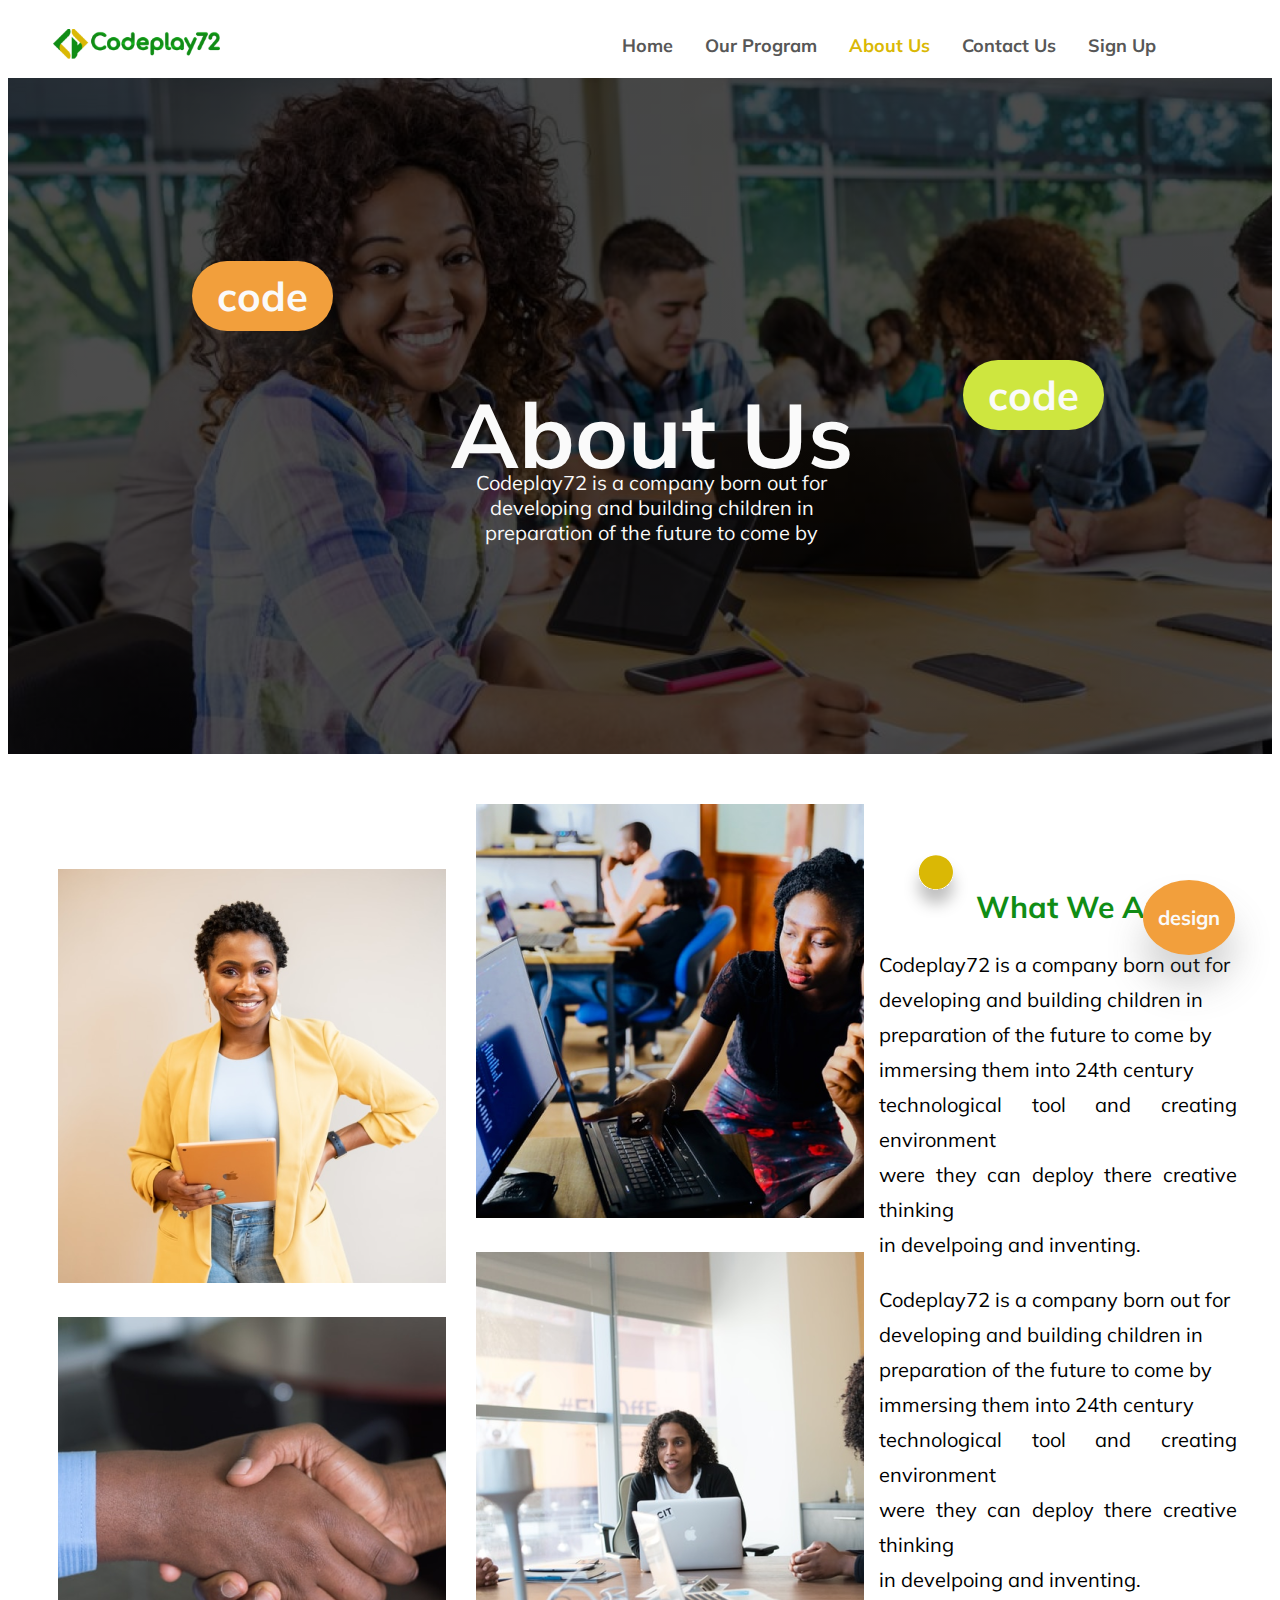
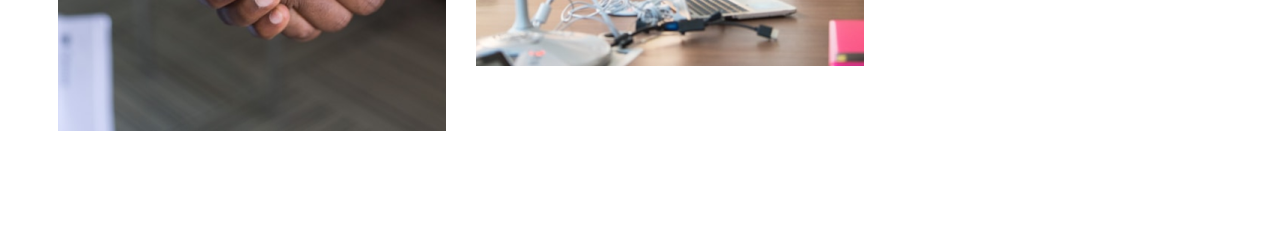
==== aboutus.html @ 8bab569c "second commit" ====
<!DOCTYPE html>
<html lang="en">

<head>
    <meta charset="UTF-8" />
    <meta http-equiv="X-UA-Compatible" content="IE=edge" />
    <meta name="viewport" content="width=device-width, initial-scale=1.0" />
    <title>CodePlay72 | Aboout Us</title>
    <!-- <script src="https://unpkg.com/eva-icons"></script> -->
    <link href="https://cdn.jsdelivr.net/npm/bootstrap@5.1.3/dist/css/bootstrap.min.css" rel="stylesheet"
        integrity="sha384-1BmE4kWBq78iYhFldvKuhfTAU6auU8tT94WrHftjDbrCEXSU1oBoqyl2QvZ6jIW3" crossorigin="anonymous" />
    <link rel="stylesheet" href="./sass/style.css" />
</head>

<body>
    <div class="container-fluid">
        <!-- header and banner -->
        <header>
            <nav>
                <ul>
                    <div class="left-nav">
                        <a href="/"><img src="./img/codeplay72_logo.png" alt="" height="30"></a>
                    </div>
                    <div class="right-nav">
                        <li><a href="#">Home</a></li>
                        <li><a href="#">Our Program</a></li>
                        <li class="active"><a href="#">About Us</a></li>
                        <li><a href="#">Contact Us</a></li>
                        <li><a href="#">Sign Up</a></li>
                    </div>
                </ul>
            </nav>
            <div class="img-fluid banner-img">
                <span>code</span>
                <span>code</span>
                <span>design</span>
                <h2>About Us</h2>
                <p style="color: #FAFAFA;">Codeplay72 is a company born out for <br> developing and building children in
                    <br> preparation of the
                    future to come by </p>
            </div>
        </header>
        <!-- header and banner -->
        <!-- what we are section -->
        <section class="what-we-are">
            <div class="col-3 row1">
                <img src="./img/unsplash_PK_t0Lrh7MM.png" alt="">
                <img src="./img/unsplash_vWchRczcQwM.png" alt="">
            </div>
            <div class="col-3 row2">
                <img src="./img/unsplash_IgUR1iX0mqM.png" alt="">
                <img src="./img/unsplash_UcZcsHSp8o4.png" alt="">
            </div>
            <div class="col-3">
                <h4 style="color: #108D15;"><img src="./img/Rectangle_31.svg" height="64" alt=""> What We Are</h4>
                <p>Codeplay72 is a company born out for <br>
                    developing and building children in <br>
                    preparation of the future to come by <br>
                    immersing them into 24th century <br>
                    technological tool and creating environment <br>
                    were they can deploy there creative thinking <br>
                    in develpoing and inventing.</p>
                <p>Codeplay72 is a company born out for <br>
                    developing and building children in <br>
                    preparation of the future to come by <br>
                    immersing them into 24th century <br>
                    technological tool and creating environment <br>
                    were they can deploy there creative thinking <br>
                    in develpoing and inventing.</p>
            </div>
        </section>
        <!-- what we are section -->

        <!-- what we do section -->
        <section class="what-we-do">
            
        </section>
        <!-- what we do section -->

    </div>

</body>

</html>
---- sass/style.css ----
@import url("https://fonts.googleapis.com/css2?family=Mulish:wght@200;300;400;500;600&display=swap");
.green-light {
  color: #108D15;
}

button {
  padding: .6rem;
  border-radius: .4rem !important;
  text-decoration: none;
  background-color: #DAB805;
  font-weight: 500;
  border: none;
  color: #575757;
  -webkit-transition-duration: 0.4s;
          transition-duration: 0.4s;
}

button:hover {
  background-color: #cbab05;
}

.button {
  padding: .6rem;
  border-radius: .4rem;
  text-decoration: none;
  background-color: #DAB805;
  font-weight: 500;
  color: #575757;
  -webkit-transition-duration: 0.4s;
          transition-duration: 0.4s;
}

.button:hover {
  background-color: #cbab05;
  color: #575757;
}

.a {
  padding: 12px 20px;
  margin: 45px 0;
  background: #fff;
  border: 1px solid #fff;
  border-radius: 42px !important;
  color: #000 !important;
  font-weight: 700;
}

footer .top {
  background-color: #072009;
  color: #787878;
  padding: 40px 20px;
}

footer .top p {
  font-size: small;
}

footer .top h5 {
  color: #108d15;
}

footer .top div.col-2,
footer .top div.col {
  font-size: small;
}

footer .top div.col-2 a,
footer .top div.col a {
  color: #787878;
  text-decoration: none;
}

footer .top div.col-2 a:hover,
footer .top div.col a:hover {
  -webkit-text-decoration-line: underline;
          text-decoration-line: underline;
}

footer .bottom,
footer span {
  background: #072009;
  color: #575757;
  font-size: small;
}

footer .subscribe-sec div > form {
  display: -ms-grid;
  display: grid;
  -ms-grid-columns: auto auto;
      grid-template-columns: auto auto;
  grid-column-gap: 20px;
  font-size: smaller;
}

footer .subscribe-sec div > form input {
  background-color: #072009;
  border-color: #DAB805;
  border-radius: 10px !important;
  padding: 10px 20px;
  color: #787878;
}

footer .subscribe-sec div > form input:focus {
  outline: none;
}

footer .subscribe-sec div > form button {
  border-radius: 10px !important;
}

footer .subscribe-sec div.socials {
  display: -ms-grid;
  display: grid;
  -ms-grid-columns: 30px 30px;
      grid-template-columns: 30px 30px;
  grid-column-gap: 20px;
  margin: 10px 0px;
}

footer .subscribe-sec div.t-p {
  display: -ms-grid;
  display: grid;
  -ms-grid-columns: 50px 50px;
      grid-template-columns: 50px 50px;
  grid-column-gap: 20px;
  margin: 10px 0px;
  font-size: small;
}

footer .subscribe-sec div.t-p a {
  color: #DAB805;
}

section.jumbo {
  background-color: whitesmoke;
  padding: 110px;
  margin-bottom: 20vh !important;
}

section.jumbo div > img {
  width: 110%;
}

section.jumbo h1 > span {
  color: #108D15;
}

section.jumbo .action {
  font-size: larger;
}

section.about-us {
  margin-bottom: 20vh !important;
}

section.about-us div > img {
  width: 60%;
}

section.challenges {
  margin-bottom: 20vh !important;
}

section.challenges .border {
  border-color: #DAB805 !important;
  border-radius: 20px;
}

section.challenges h4, section.challenges p {
  color: #575757;
}

section.challenges div > p {
  font-size: 90%;
}

section.contact-us {
  margin-bottom: 15vh !important;
  color: #575757;
}

section.contact-us div > img {
  width: 130px;
}

section.contact-us .contact-dial {
  display: -ms-grid;
  display: grid;
  -ms-grid-columns: auto auto;
      grid-template-columns: auto auto;
}

section.contact-us div > input[type='text'],
section.contact-us div > input[type='email'], section.contact-us div > textarea {
  padding: 12px 20px;
  border-radius: 20px;
  border: none;
  width: 100%;
  color: #575757;
}

section.contact-us textarea:focus,
section.contact-us input:focus {
  outline: none;
}

section.contact-us div > button {
  width: 100%;
  border-radius: 20px !important;
}

section.solution {
  margin-bottom: 20vh !important;
}

section.solution div > img {
  width: 10%;
}

section.solution h4, section.solution p {
  color: #575757;
}

.container-fluid {
  margin: 0 !important;
  padding: 0 !important;
}

.main-content {
  display: -webkit-box;
  display: -ms-flexbox;
  display: flex;
  -webkit-box-pack: justify;
      -ms-flex-pack: justify;
          justify-content: space-between;
  height: 100vh;
}

.left-col {
  width: 917px;
  margin: 45px 35px;
}

.left-col > h2 {
  color: #108d15;
  text-align: center;
  margin: 25px 0;
  font-family: Mulish;
  font-size: 40px;
  font-style: normal;
  font-weight: 700;
  letter-spacing: 0em;
}

.left-col > p {
  text-align: center;
  font-family: Mulish;
  font-size: 20px;
  font-style: normal;
  font-weight: 400;
  color: #575757;
}

form {
  margin: 15px;
}

form input[type=email],
[type=password] {
  width: 100%;
  padding: 8px;
  border-radius: 5px;
  background: #EEEEEE;
  border: none;
  outline: none;
}

form input[type=email]:focus,
[type=password]:focus {
  border: 1px solid;
  border-color: #DAB805 !important;
}

.form-check {
  margin: 10px 0;
}

.form-check-input {
  outline: none;
  padding: 8px;
}

.form-check-input:focus {
  border: 1px solid;
  border-color: #DAB805 !important;
}

.form-group span {
  color: #ff0000;
}

.forget_password {
  padding-top: 10px;
  color: #ff0000;
  float: right;
}

.forget_password:hover {
  text-decoration: underline;
  color: #ff0000;
}

label {
  color: #575757;
}

#terms {
  color: #ff0000;
}

#terms:hover {
  text-decoration: underline;
}

.button {
  padding: 12px 117px;
  margin: 45px 0;
  border: 2px solid #fff;
  border-radius: 42px !important;
  color: #fff !important;
  font-weight: 700;
}

.right-col {
  display: -webkit-box;
  display: -ms-flexbox;
  display: flex;
  -webkit-box-orient: vertical;
  -webkit-box-direction: normal;
      -ms-flex-direction: column;
          flex-direction: column;
  width: 811px;
  background: -webkit-gradient(linear, left top, left bottom, from(rgba(16, 141, 21, 0.8))), url(../img/Rectangle_212.png);
  background: linear-gradient(rgba(16, 141, 21, 0.8)), url(../img/Rectangle_212.png);
  background-position: center;
  background-size: cover;
  background-repeat: no-repeat;
  height: 100vh;
  text-align: center;
  -webkit-box-align: center;
      -ms-flex-align: center;
          align-items: center;
  -ms-flex-item-align: center;
      align-self: center;
  -webkit-box-pack: center;
      -ms-flex-pack: center;
          justify-content: center;
}

.right-col > h2 {
  font-family: Mulish;
  font-size: 50px;
  font-style: normal;
  font-weight: 700;
  letter-spacing: 0em;
  color: #fff;
}

.right-col > p {
  font-family: Mulish;
  font-size: 20px;
  font-style: normal;
  font-weight: 400;
  letter-spacing: 0em;
  color: #fff;
}

.submit_button {
  padding: 12px 117px;
  margin: 45px 0;
  background: #108D15CC;
  border: 1px solid #fff;
  border-radius: 42px !important;
  color: #fff !important;
  font-weight: 700;
}

.container-fluid {
  margin: 0 !important;
  padding: 0 !important;
}

.main-content {
  display: -webkit-box;
  display: -ms-flexbox;
  display: flex;
  -webkit-box-pack: justify;
      -ms-flex-pack: justify;
          justify-content: space-between;
  height: 100vh;
}

.welcome {
  width: 811px;
  display: -webkit-box;
  display: -ms-flexbox;
  display: flex;
  -webkit-box-orient: vertical;
  -webkit-box-direction: normal;
      -ms-flex-direction: column;
          flex-direction: column;
  background: -webkit-gradient(linear, left top, left bottom, from(rgba(16, 141, 21, 0.8))), url(../img/unsplash_O5EMzfdxedg.jpg);
  background: linear-gradient(rgba(16, 141, 21, 0.8)), url(../img/unsplash_O5EMzfdxedg.jpg);
  background-position: center;
  background-size: cover;
  background-repeat: no-repeat;
  height: 100vh;
  -webkit-box-align: center;
      -ms-flex-align: center;
          align-items: center;
  -ms-flex-item-align: center;
      align-self: center;
  -webkit-box-pack: center;
      -ms-flex-pack: center;
          justify-content: center;
}

.welcome > h2 {
  font-family: Mulish;
  font-size: 50px;
  font-style: normal;
  font-weight: 700;
  letter-spacing: 0em;
  color: #fff;
}

.welcome > p {
  font-family: Mulish;
  font-size: 20px;
  font-style: normal;
  font-weight: 400;
  letter-spacing: 0em;
  text-align: center;
  color: #fff;
}

.signinButton {
  padding: 12px 117px;
  text-align: center;
  border: 1px solid #fff;
  border-radius: 42px;
  color: #fff;
  font-weight: bold;
  line-height: 25px;
}

.signinButton:hover {
  color: #fff;
}

.createAccount {
  width: 868px;
  margin: 45px;
}

.createAccount > h2 {
  font-family: Mulish;
  font-size: 50px;
  font-style: normal;
  font-weight: 700;
  letter-spacing: 0em;
  color: #108d15;
  text-align: center;
}

.createAccount > p {
  font-family: Mulish;
  font-size: 20px;
  font-style: normal;
  font-weight: 400;
  letter-spacing: 0em;
  color: #575757;
  text-align: center;
}

form input[type=email],
[type=password], [type=text], [type=tel] {
  width: 100%;
  padding: 8px;
  border-radius: 5px;
  background: #EEEEEE;
  border: none;
  outline: none;
}

form input[type=email]:focus,
[type=password]:focus, [type=text]:focus, [type=tel]:focus {
  border: 1px solid;
  border-color: #DAB805 !important;
}

.form-check-input {
  outline: none !important;
  padding: 10px;
}

.form-check-input:focus {
  border: 1px solid;
  border-color: #DAB805 !important;
}

.form-group, .row span {
  color: #ff0000;
}

.forget_password {
  padding-top: 10px;
  color: #ff0000;
  float: right;
}

.forget_password:hover {
  text-decoration: underline;
  color: #ff0000;
}

#terms {
  color: #ff0000;
}

#terms:hover {
  text-decoration: underline;
}

nav {
  margin: 5px 0;
}

ul {
  display: -webkit-box;
  display: -ms-flexbox;
  display: flex;
  -webkit-box-pack: justify;
      -ms-flex-pack: justify;
          justify-content: space-between;
  list-style-type: none;
  overflow: hidden;
  padding: 10px 0 0 0;
  margin: 0;
  background-color: #fff;
}

li a {
  display: block;
  color: #575757;
  text-align: center;
  text-decoration: none;
  padding: 16px;
  font-weight: bold;
  font-size: 18px;
}

li a:hover {
  color: #DAB805 !important;
  text-decoration: underline;
}

li.active > a {
  color: #DAB805;
}

.left-nav {
  display: -webkit-box;
  display: -ms-flexbox;
  display: flex;
  padding-left: 45px;
  -webkit-box-align: center;
      -ms-flex-align: center;
          align-items: center;
  -webkit-box-flex: 1;
      -ms-flex: 1;
          flex: 1;
}

.right-nav {
  display: -webkit-box;
  display: -ms-flexbox;
  display: flex;
  padding-right: 100px;
  -webkit-box-flex: 2;
      -ms-flex: 2;
          flex: 2;
  -webkit-box-pack: end;
      -ms-flex-pack: end;
          justify-content: flex-end;
  -webkit-box-align: center;
      -ms-flex-align: center;
          align-items: center;
}

/* end navigation */
/* banner */
.banner-img {
  background: -webkit-gradient(linear, left top, left bottom, from(rgba(0, 0, 0, 0.7))), url(../img/Rectangle_244.png);
  background: linear-gradient(rgba(0, 0, 0, 0.7)), url(../img/Rectangle_244.png);
  background-size: cover;
  background-repeat: no-repeat;
  height: 676px;
}

.banner-img span,
h2 {
  color: #FAFAFA;
}

.banner-img span:nth-child(1) {
  position: absolute;
  left: 11.46%;
  top: 24%;
  font-weight: 700;
  font-size: 40px;
  background: #F29F3C;
  -webkit-box-shadow: 0px 30px 36px rgba(83, 83, 83, 0.25);
          box-shadow: 0px 30px 36px rgba(83, 83, 83, 0.25);
  border-radius: 142px;
  padding: 10px 25px;
  margin: 45px;
}

.banner-img span:nth-child(2) {
  position: absolute;
  left: 71.7%;
  top: 35%;
  font-weight: 700;
  font-size: 40px;
  background: #CEE63F;
  -webkit-box-shadow: 0px 30px 36px rgba(83, 83, 83, 0.25);
          box-shadow: 0px 30px 36px rgba(83, 83, 83, 0.25);
  border-radius: 142px;
  padding: 10px 25px;
  margin: 45px;
}

.banner-img h2 {
  text-align: center;
  position: absolute;
  width: 535px;
  height: 60px;
  left: 30%;
  top: 330px;
  font-family: 'Mulish';
  font-style: normal;
  font-weight: 700;
  font-size: 90px;
  line-height: 60px;
}

.banner-img p {
  text-align: center;
  position: absolute;
  width: 535px;
  height: 60px;
  left: 30%;
  top: 450px;
  font-family: 'Mulish';
  font-style: normal;
  font-weight: 400;
  font-size: 20px;
}

.banner-img span:nth-child(3) {
  position: absolute;
  right: 0%;
  bottom: -100px;
  font-weight: 700;
  font-size: 20px;
  background: #F29F3C;
  -webkit-box-shadow: 0px 30px 36px rgba(83, 83, 83, 0.25);
          box-shadow: 0px 30px 36px rgba(83, 83, 83, 0.25);
  border-radius: 50%;
  padding: 25px 15px;
  margin: 45px;
}

/* banner ends*/
/* What we are */
.what-we-are {
  display: -webkit-box;
  display: -ms-flexbox;
  display: flex;
  -webkit-box-pack: justify;
      -ms-flex-pack: justify;
          justify-content: space-between;
  margin: 35px;
}

.col-3 {
  -webkit-box-flex: 1;
      -ms-flex: 1;
          flex: 1;
}

.row1 img {
  padding: 15px;
}

.row1 {
  margin: 65px 0;
}

.row2 img {
  padding: 15px;
}

.col-3 h4 {
  margin: 65px 0 0 25px;
  font-family: Mulish;
  font-size: 30px;
  font-style: normal;
  font-weight: 700;
  line-height: 40px;
  letter-spacing: 0em;
}

.col-3 p {
  text-align: justify;
  line-height: 35px;
  font-size: 20px;
  font-style: normal;
  font-weight: 400;
}

/* What we are */
body {
  font-family: 'Mulish', sans-serif;
}

a {
  text-decoration: none;
}

.header-img {
  width: 5%;
}
/*# sourceMappingURL=style.css.map */
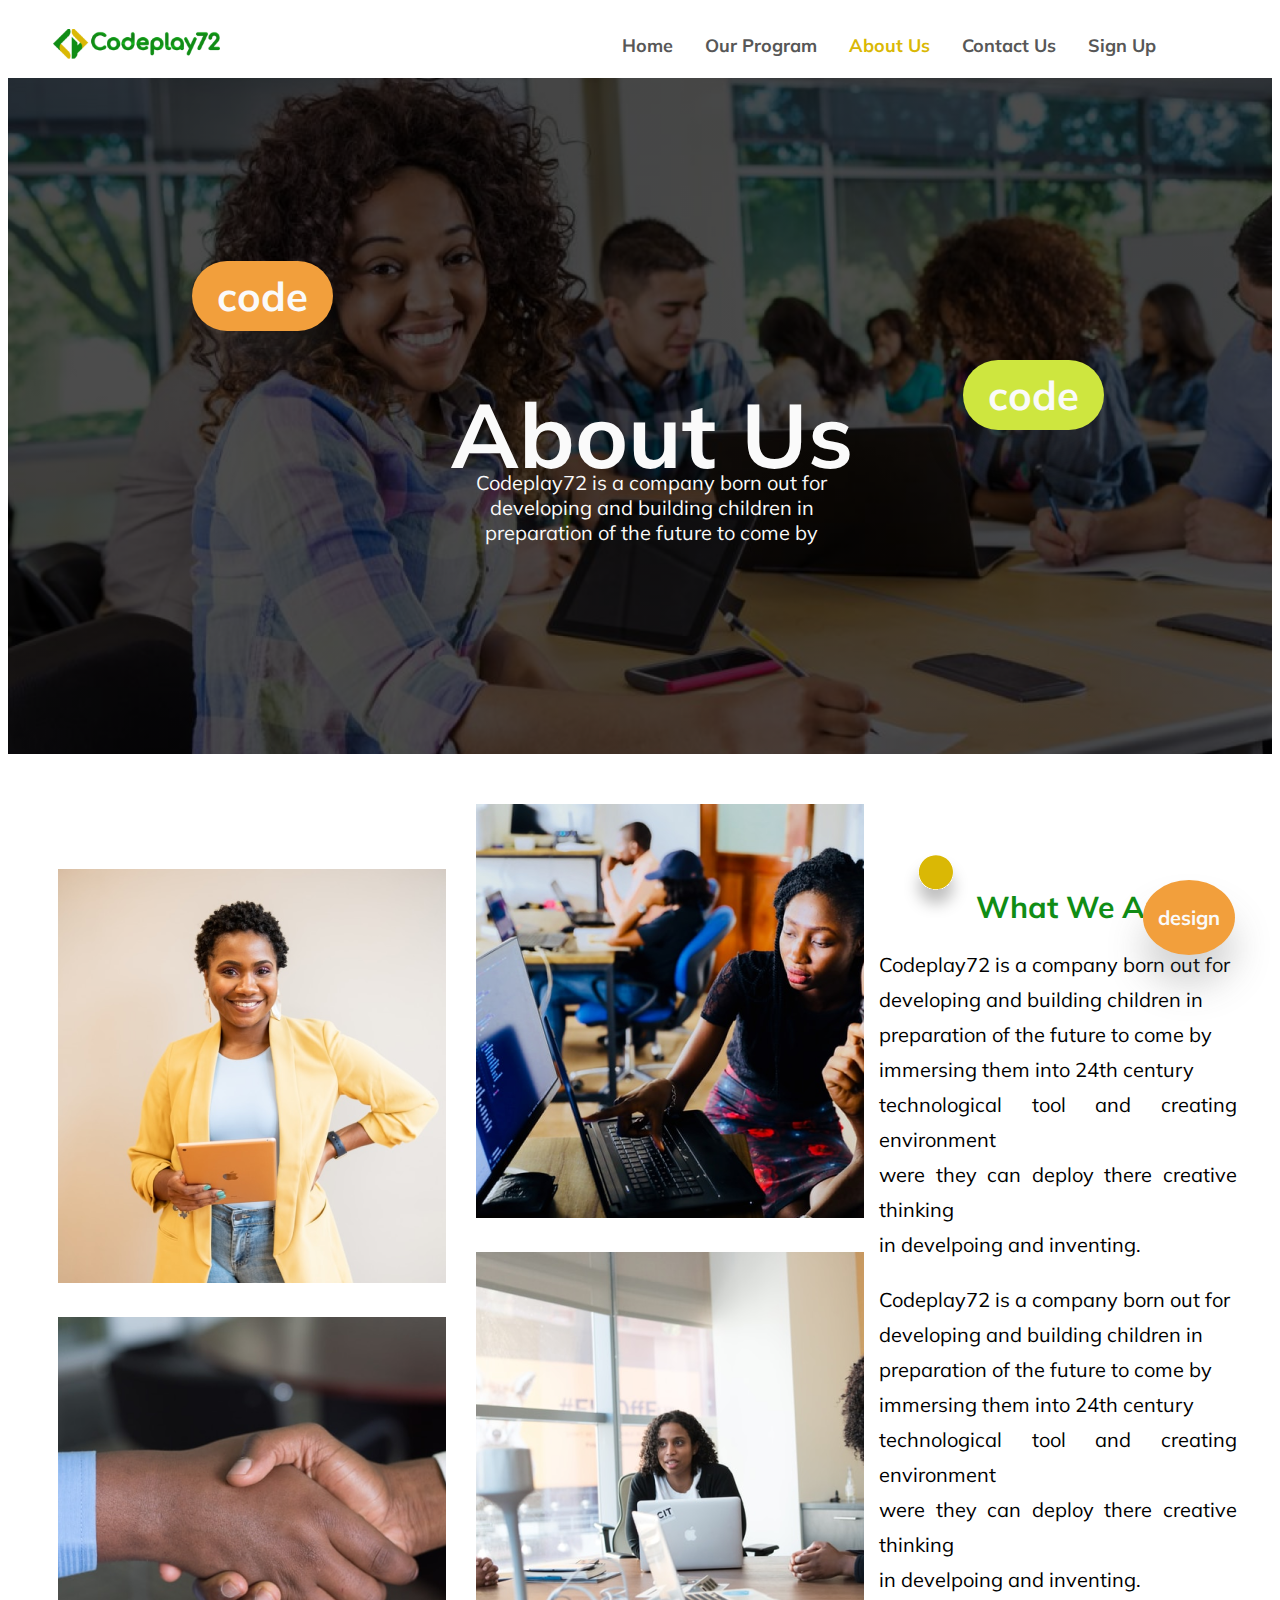
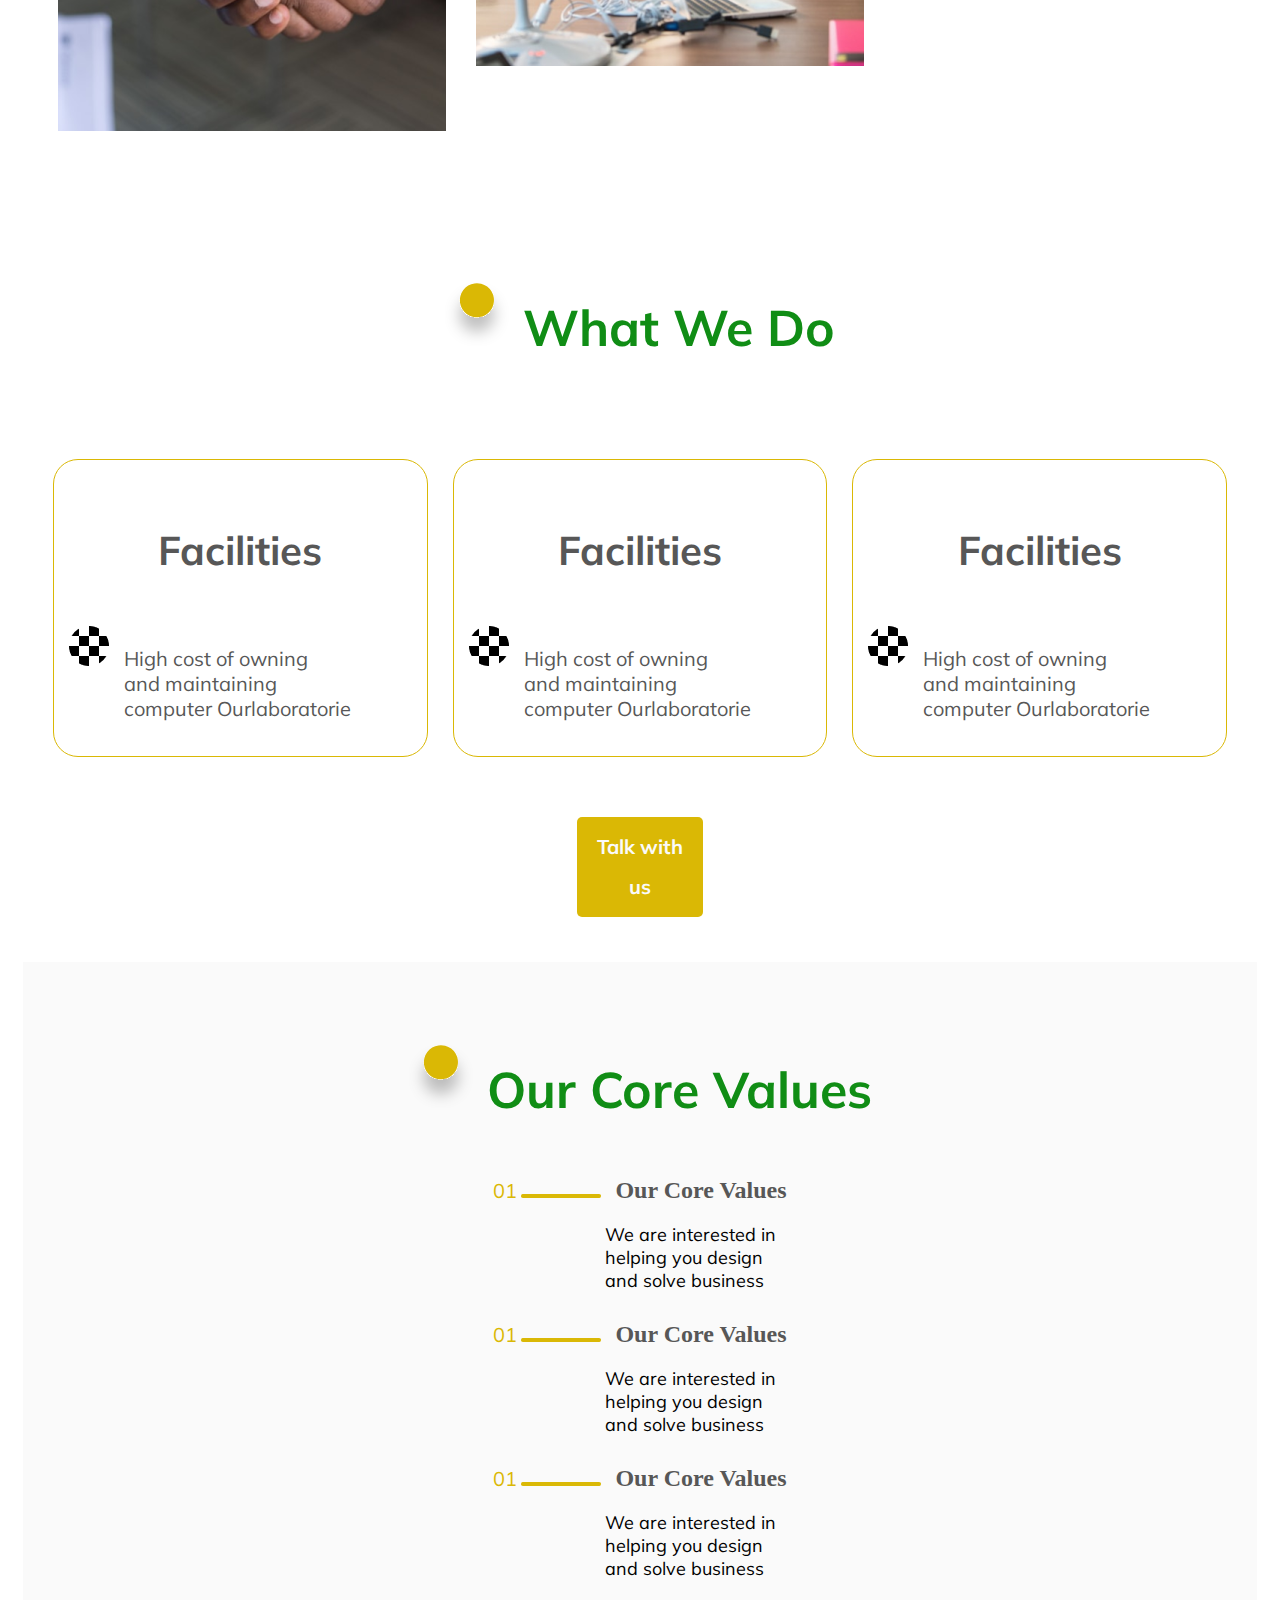
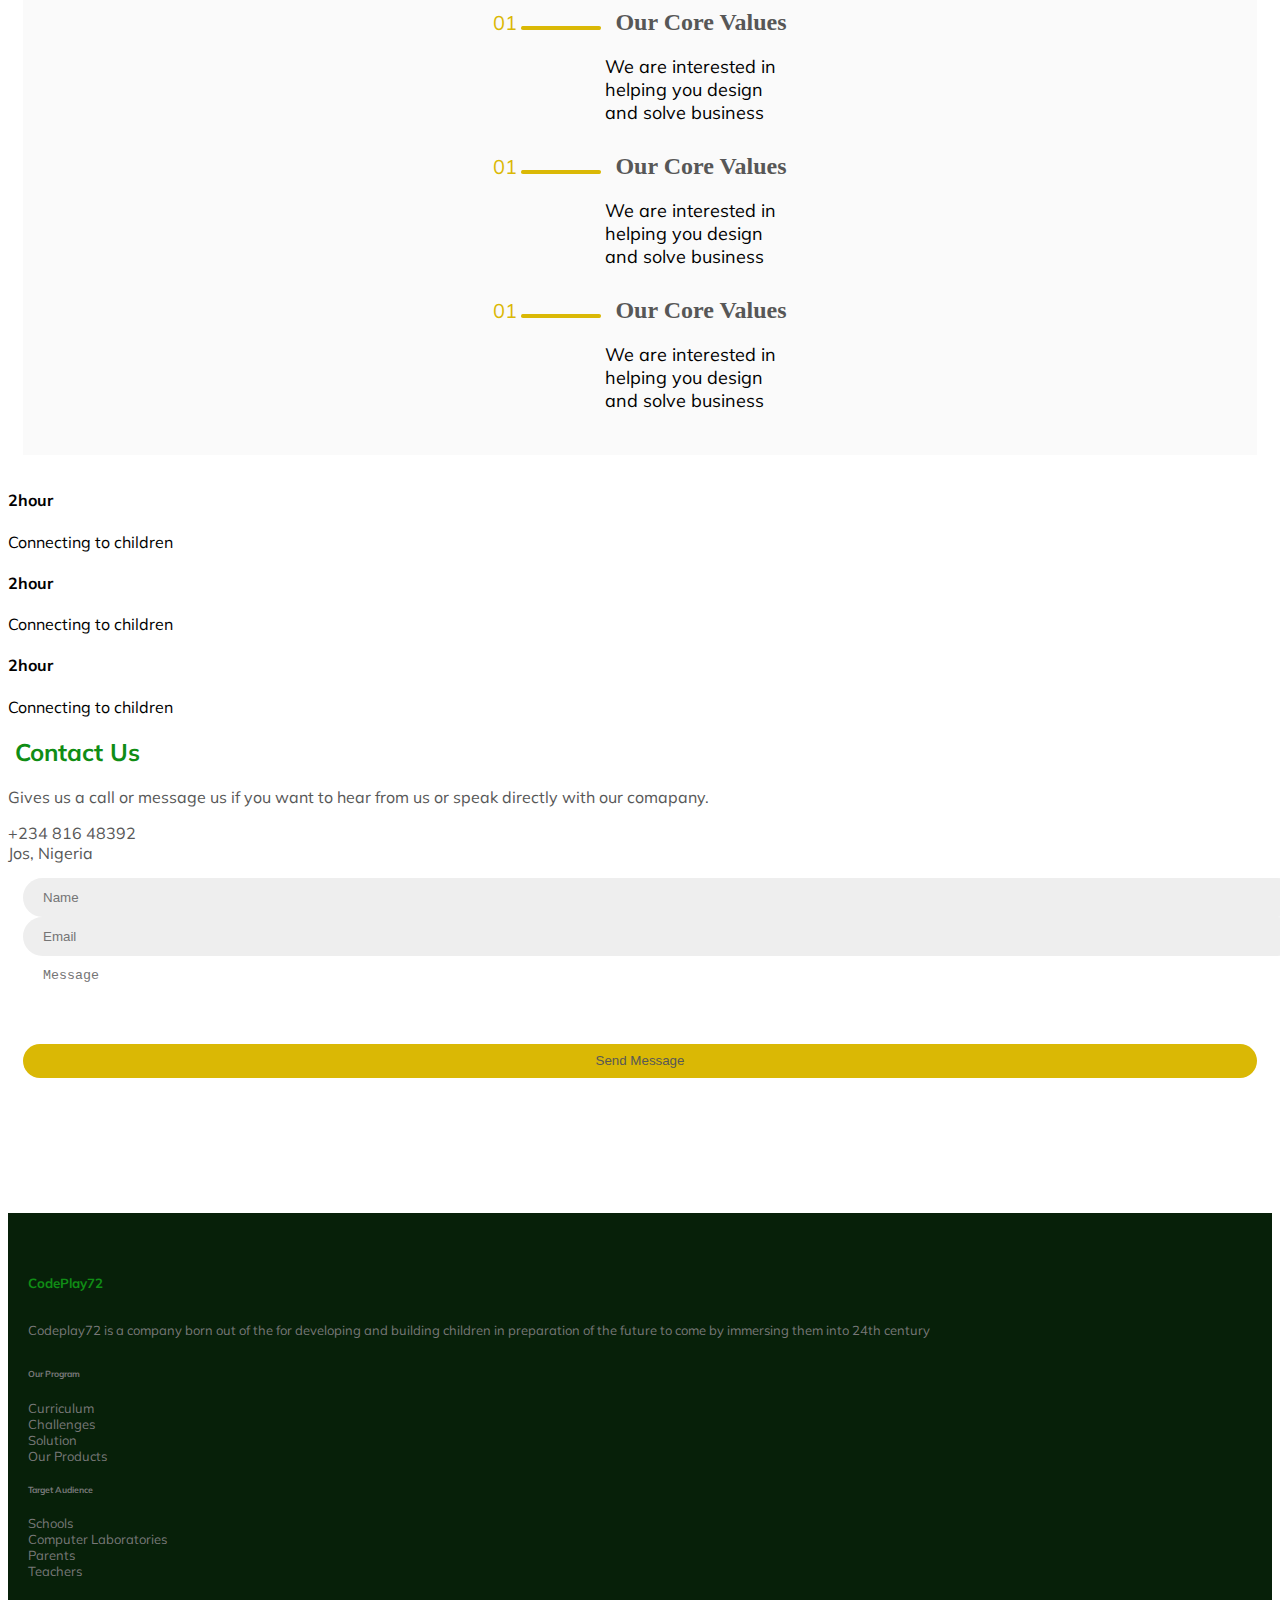
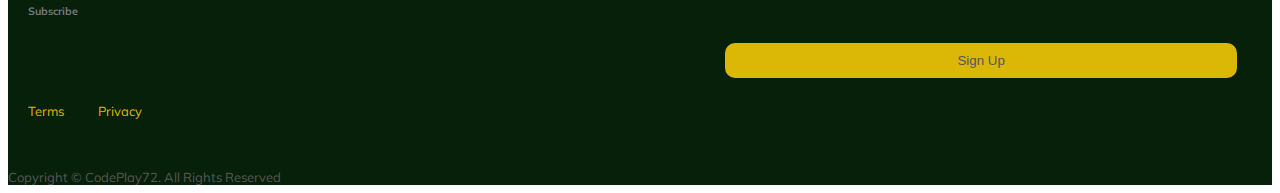
==== commit e97be1d2: "ore changes added to about us page" ====
--- a/aboutus.html
+++ b/aboutus.html
@@ -73,10 +73,303 @@
 
         <!-- what we do section -->
         <section class="what-we-do">
+            <h4 style="color: #108D15;"><img src="./img/Rectangle_31.svg" height="64" alt=""> What We Do</h4>
+            <div class="col">
+                <div class="facilities" style="margin-left: 45px;">
+                    <h4>Facilities</h4>
+                    <div class="fac-content">
+                        <div>
+                            <img src="./img/Ellipse_12.png" alt="">
+                        </div>
+                        <p>High cost of owning <br>
+                            and maintaining <br> computer Ourlaboratorie</p>
+                    </div>
+                </div>
+                <div class="facilities">
+                    <h4>Facilities</h4>
+                    <div class="fac-content">
+                        <div>
+                            <img src="./img/Ellipse_12.png" alt="">
+                        </div>
+                        <p>High cost of owning <br>
+                            and maintaining <br> computer Ourlaboratorie</p>
+                    </div>
+                </div>
+                <div class="facilities" style="margin-right: 45px;">
+                    <h4>Facilities</h4>
+                    <div class="fac-content">
+                        <div>
+                            <img src="./img/Ellipse_12.png" alt="">
+                        </div>
+                        <p>High cost of owning <br>
+                            and maintaining <br> computer Ourlaboratorie</p>
+                    </div>
+                </div>
+            </div>
+
+        </section>
+        <!-- what we do section -->
+        <!-- talk with us -->
+        <section class="talk-with-us">
+            <p>Talk with us</p>
+        </section>
+        <!-- talk with us -->
+        <!-- Our core values -->
+        <section class="our-core-values">
+            <h4 style="color: #108D15;"><img src="./img/Rectangle_31.svg" height="64" alt=""> Our Core Values</h4>
+            <div class="row">
+                <div class="col values">
+                    <div>
+                        <span>01</span>
+                        <img src="./img/Rectangle_192.png" alt="">
+                        <h5>Our Core Values</h5>
+                    </div>
+                    <div style="padding-left: 100px;">
+                        <p>
+                            We are interested in <br> helping you design <br> and solve business
+                        </p>
+                    </div>
+                </div>
+                <div class="col values">
+                  <div>
+                      <span>01</span>
+                      <img src="./img/Rectangle_192.png" alt="">
+                      <h5>Our Core Values</h5>
+                  </div>
+                  <div style="padding-left: 100px;">
+                      <p>
+                          We are interested in <br> helping you design <br> and solve business
+                      </p>
+                  </div>
+              </div>
+              <div class="col values">
+                <div>
+                    <span>01</span>
+                    <img src="./img/Rectangle_192.png" alt="">
+                    <h5>Our Core Values</h5>
+                </div>
+                <div style="padding-left: 100px;">
+                    <p>
+                        We are interested in <br> helping you design <br> and solve business
+                    </p>
+                </div>
+            </div>
+
+            </div>
+            <div class="row">
+              <div class="col values">
+                  <div>
+                      <span>01</span>
+                      <img src="./img/Rectangle_192.png" alt="">
+                      <h5>Our Core Values</h5>
+                  </div>
+                  <div style="padding-left: 100px;">
+                      <p>
+                          We are interested in <br> helping you design <br> and solve business
+                      </p>
+                  </div>
+              </div>
+              <div class="col values">
+                <div>
+                    <span>01</span>
+                    <img src="./img/Rectangle_192.png" alt="">
+                    <h5>Our Core Values</h5>
+                </div>
+                <div style="padding-left: 100px;">
+                    <p>
+                        We are interested in <br> helping you design <br> and solve business
+                    </p>
+                </div>
+            </div>
+            <div class="col values">
+              <div>
+                  <span>01</span>
+                  <img src="./img/Rectangle_192.png" alt="">
+                  <h5>Our Core Values</h5>
+              </div>
+              <div style="padding-left: 100px;">
+                  <p>
+                      We are interested in <br> helping you design <br> and solve business
+                  </p>
+              </div>
+          </div>
+
+          </div>
+
+        </section>
+        <!-- our core values -->
+
+        <!-- our mission -->
+        <section class="our-mission">
+          <div>
             
-        </section>
-        <!-- what we do section -->
-
+          </div>
+          <div>
+            <div>
+              <h4>2hour</h4>
+              <p>Connecting to children</p>
+            </div>
+            <div>
+              <h4>2hour</h4>
+              <p>Connecting to children</p>
+            </div>
+            <div>
+              <h4>2hour</h4>
+              <p>Connecting to children</p>
+            </div>
+          </div>
+        </section>
+        <!-- our mission -->
+        <!-- contact us -->
+        <section class="contact-us" id="contact-us">
+            <!-- Contact us -->
+            <div class="container-fluid">
+              <div class="row text-center my-3">
+                <h2 class="green-light">
+                  <span
+                    ><img style="width: 3%" src="./img/Rectangle 31.png" alt=""
+                  /></span>
+                  Contact Us
+                </h2>
+              </div>
+              <div class="row justify-content-center">
+                <div class="col-4">
+                  <p>
+                    Gives us a call or message us if you want to hear from us or speak
+                    directly with our comapany.
+                  </p>
+                  <div class="contact-dial my-5">
+                    <div>
+                      <i
+                        data-eva="keypad-outline"
+                        data-eva-height="38"
+                        data-eva-width="38"
+                        data-eva-fill="#DAB805"
+                      ></i>
+                      +234 816 48392
+                    </div>
+                  </div>
+                  <div class="contact-dial">
+                    <div>
+                      <i
+                        data-eva="home-outline"
+                        data-eva-height="38"
+                        data-eva-width="38"
+                        data-eva-fill="#DAB805"
+                      ></i>
+                      Jos, Nigeria
+                    </div>
+                  </div>
+                </div>
+                <div class="col-4">
+                  <form method="post" class="d-grid gap-5">
+                    <div>
+                      <input class="shadow" type="text" placeholder="Name" />
+                    </div>
+                    <div>
+                      <input class="shadow" type="email" placeholder="Email" />
+                    </div>
+                    <div>
+                      <textarea
+                        class="shadow"
+                        name=""
+                        id=""
+                        cols="30"
+                        rows="4"
+                        placeholder="Message"
+                      ></textarea>
+                    </div>
+                    <div>
+                      <button type="submit">
+                        Send Message
+                        <i
+                          data-eva="paper-plane-outline"
+                          data-eva-height="30"
+                          data-eva-width="30"
+                          data-eva-fill="#ffffff"
+                        ></i>
+                      </button>
+                    </div>
+                  </form>
+                </div>
+              </div>
+            </div>
+          </section>
+          <!-- contact us -->
+          <!-- footer -->
+          <footer class="container-fluid">
+            <!-- footer -->
+            <div class="row top">
+              <div class="col-3">
+                <h5>CodePlay72</h5>
+                <p>
+                  Codeplay72 is a company born out of the for developing and building
+                  children in preparation of the future to come by immersing them into
+                  24th century
+                </p>
+              </div>
+              <div class="col-2">
+                <h6>Our Program</h6>
+                <div>
+                  <a href="#">Curriculum</a>
+                </div>
+                <div>
+                  <a href="#challenges">Challenges</a>
+                </div>
+                <div>
+                  <a href="#solution">Solution</a>
+                </div>
+                <div>
+                  <a href="#">Our Products</a>
+                </div>
+              </div>
+              <div class="col-2">
+                <h6>Target Audience</h6>
+                <div>Schools</div>
+                <div>Computer Laboratories</div>
+                <div>Parents</div>
+                <div>Teachers</div>
+              </div>
+              <div class="col-4 subscribe-sec">
+                <h6>Subscribe</h6>
+                <div>
+                  <form>
+                    <input type="text" />
+                    <button type="submit">Sign Up</button>
+                  </form>
+                </div>
+                <div class="socials text-center">
+                  <a href="#">
+                    <i
+                      data-eva="twitter-outline"
+                      data-eva-height="25"
+                      data-eva-width="25"
+                      data-eva-fill="#DAB805"
+                    ></i>
+                  </a>
+                  <a href="#">
+                    <i
+                      data-eva="facebook-outline"
+                      data-eva-height="25"
+                      data-eva-width="25"
+                      data-eva-fill="#DAB805"
+                    ></i>
+                  </a>
+                </div>
+                <div class="t-p">
+                  <a href="#">Terms</a>
+                  <a href="#">Privacy</a>
+                </div>
+              </div>
+            </div>
+            <div class="row justify-content-center py-2 bottom">
+              <div class="col-4 text-center">
+                Copyright &copy; <span id="site-year"></span> CodePlay72. All Rights
+                Reserved
+              </div>
+            </div>
+          </footer>
+          <!-- footer -->
     </div>
 
 </body>
--- a/sass/style.css
+++ b/sass/style.css
@@ -730,7 +730,142 @@
   font-weight: 400;
 }
 
-/* What we are */
+/* What we are ends */
+/* what we do */
+.what-we-do > h4 {
+  font-family: Mulish;
+  font-size: 50px;
+  font-style: normal;
+  font-weight: 700;
+  line-height: 40px;
+  letter-spacing: 0em;
+  text-align: center;
+}
+
+.col {
+  display: -webkit-box;
+  display: -ms-flexbox;
+  display: flex;
+  -webkit-box-pack: justify;
+      -ms-flex-pack: justify;
+          justify-content: space-between;
+  -webkit-box-align: center;
+      -ms-flex-align: center;
+          align-items: center;
+  margin: 10px 0;
+}
+
+.facilities {
+  border: 1px solid #DAB805;
+  border-radius: 25px;
+  -webkit-box-flex: 1;
+      -ms-flex: 1;
+          flex: 1;
+  margin: 45px 25px 45px 0;
+  padding: 15px;
+}
+
+.facilities > h4 {
+  font-family: Mulish;
+  font-size: 40px;
+  font-style: normal;
+  font-weight: 700;
+  line-height: 45px;
+  letter-spacing: 0em;
+  text-align: center;
+  color: #575757;
+}
+
+.fac-content {
+  display: -webkit-box;
+  display: -ms-flexbox;
+  display: flex;
+}
+
+.fac-content p {
+  font-family: Mulish;
+  font-size: 20px;
+  font-style: normal;
+  font-weight: 400;
+  letter-spacing: 0em;
+  text-align: left;
+  padding-left: 15px;
+  color: #575757;
+}
+
+/* whaat we do ends */
+/* talk with us */
+.talk-with-us p {
+  font-family: 'Mulish';
+  font-style: normal;
+  font-weight: 700;
+  font-size: 20px;
+  line-height: 40px;
+  text-align: center;
+  color: #FAFAFA;
+  background-color: #DAB805;
+  padding: 10px;
+  margin: 15px 45%;
+  border-radius: 5px;
+}
+
+/* talk with us end */
+/* our core values */
+.our-core-values {
+  margin: 45px 15px 35px 15px;
+  padding: 15px 0;
+  background: #FAFAFA;
+}
+
+.our-core-values > h4 {
+  font-family: Mulish;
+  font-size: 50px;
+  font-style: normal;
+  font-weight: 700;
+  line-height: 40px;
+  letter-spacing: 0em;
+  text-align: center;
+}
+
+.values {
+  display: -webkit-box;
+  display: -ms-flexbox;
+  display: flex;
+  -webkit-box-orient: vertical;
+  -webkit-box-direction: normal;
+      -ms-flex-direction: column;
+          flex-direction: column;
+}
+
+.values div > span {
+  font-size: 20px;
+  color: #DAB805;
+}
+
+.values div > h5 {
+  font-family: Inter;
+  font-size: 24px;
+  font-style: normal;
+  font-weight: 700;
+  line-height: 29px;
+  letter-spacing: 0em;
+  text-align: left;
+  color: #575757;
+  display: inline;
+  padding-left: 10px;
+}
+
+.values div > p {
+  font-family: Mulish;
+  font-size: 18px;
+  font-style: normal;
+  font-weight: 400;
+  letter-spacing: 0em;
+  text-align: left;
+}
+
+/* our core values end */
+/* our mission */
 body {
   font-family: 'Mulish', sans-serif;
 }
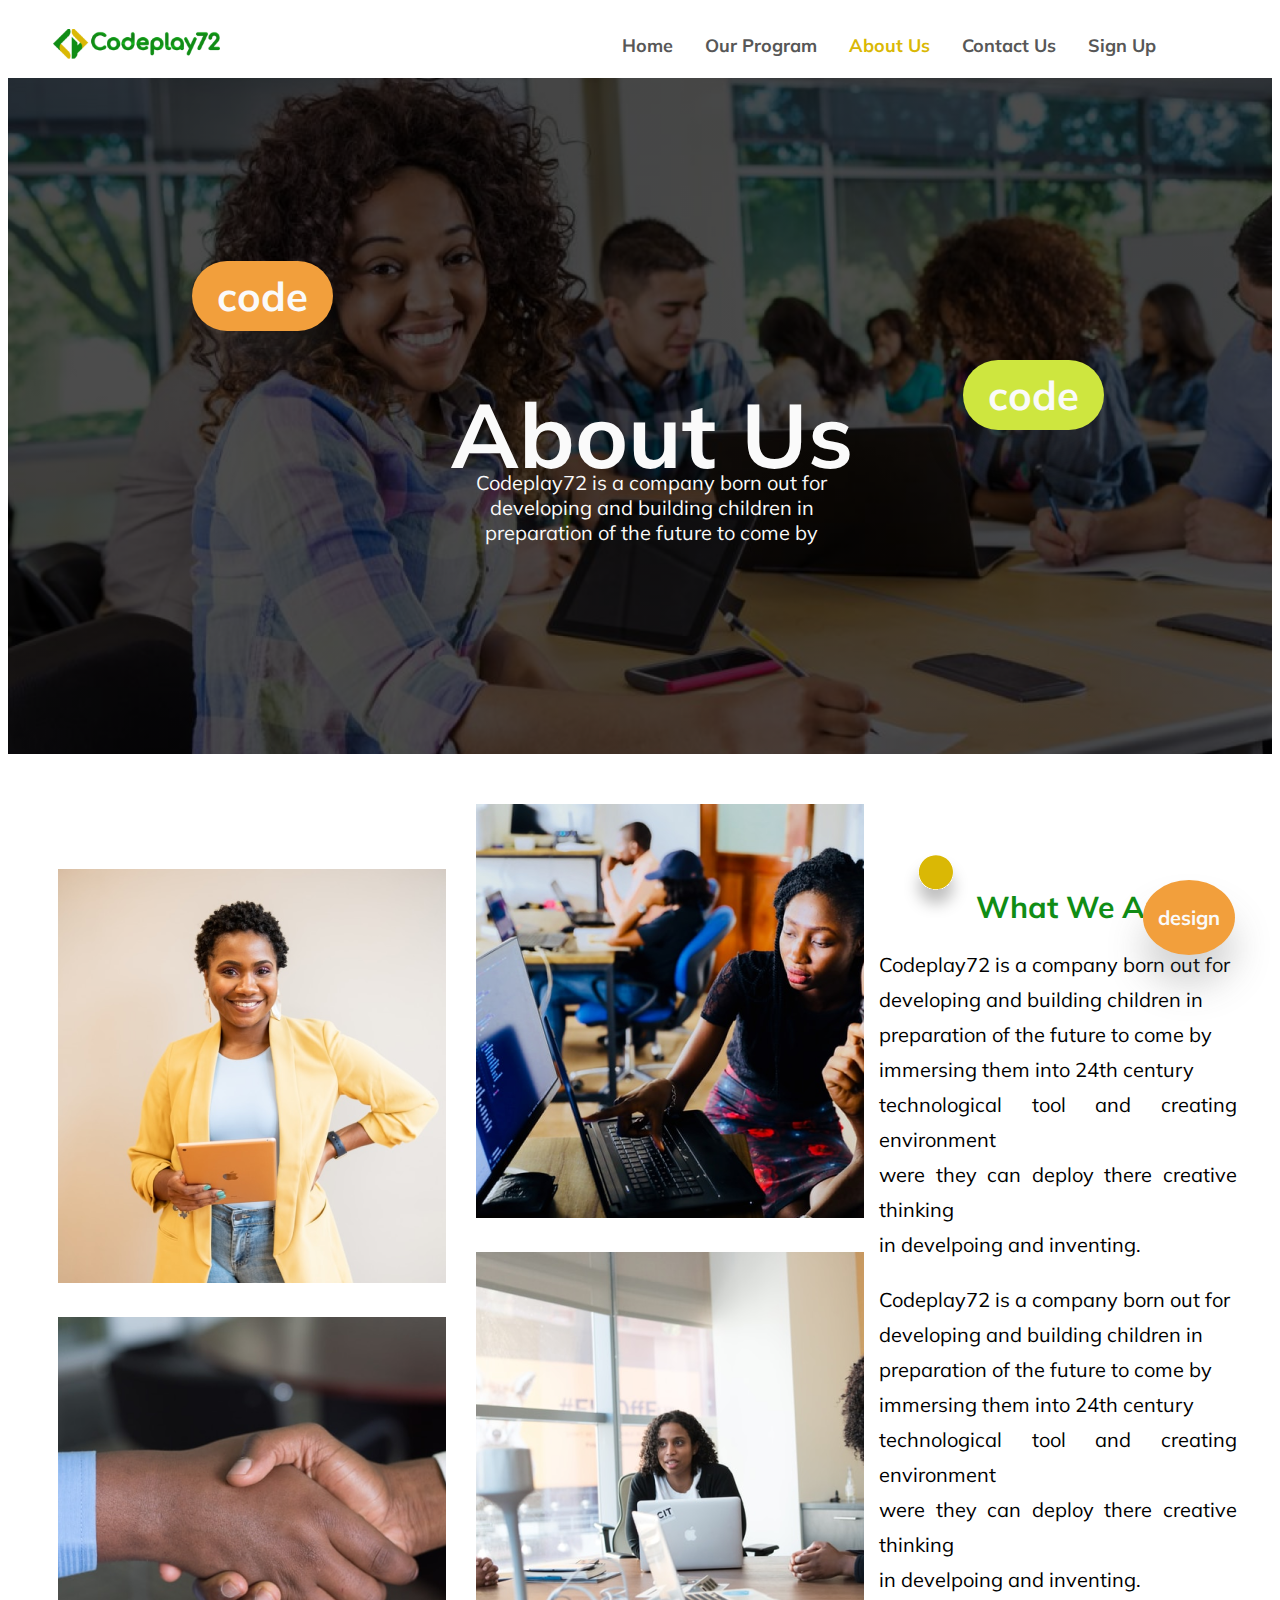
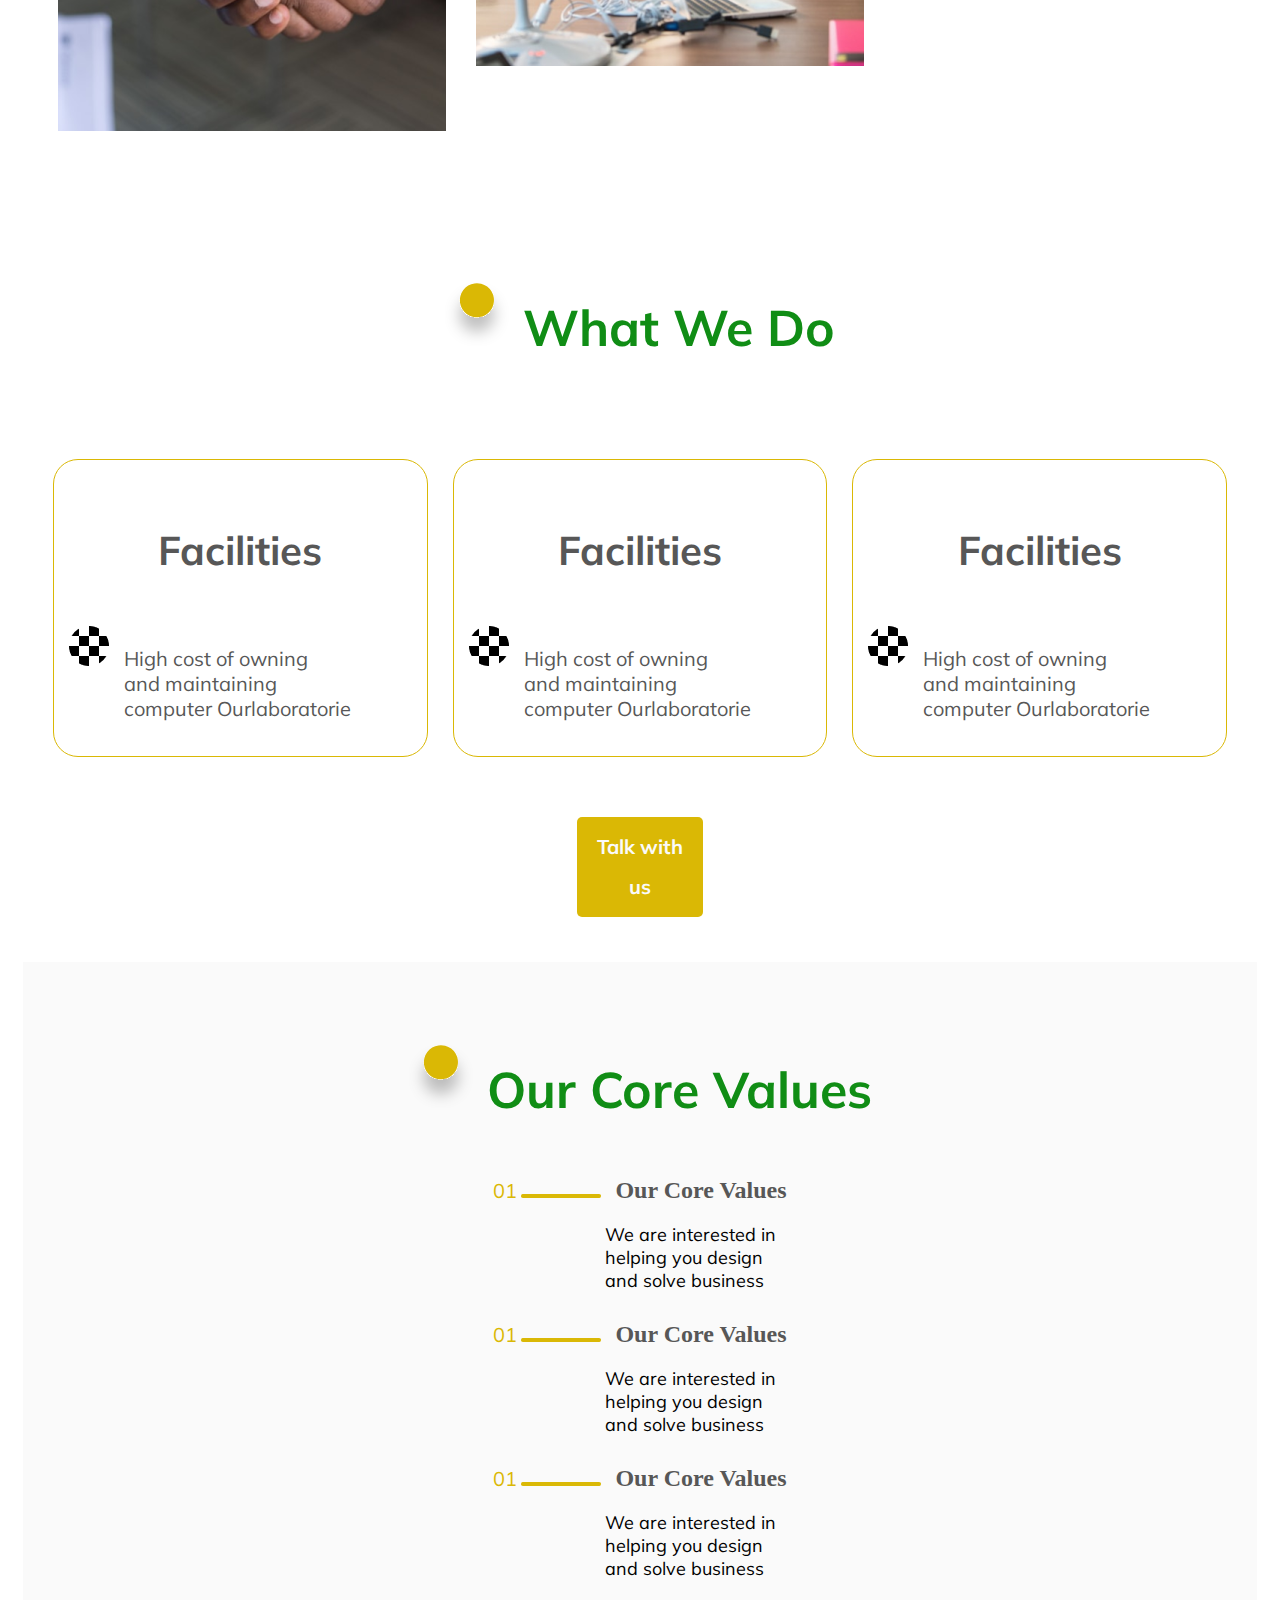
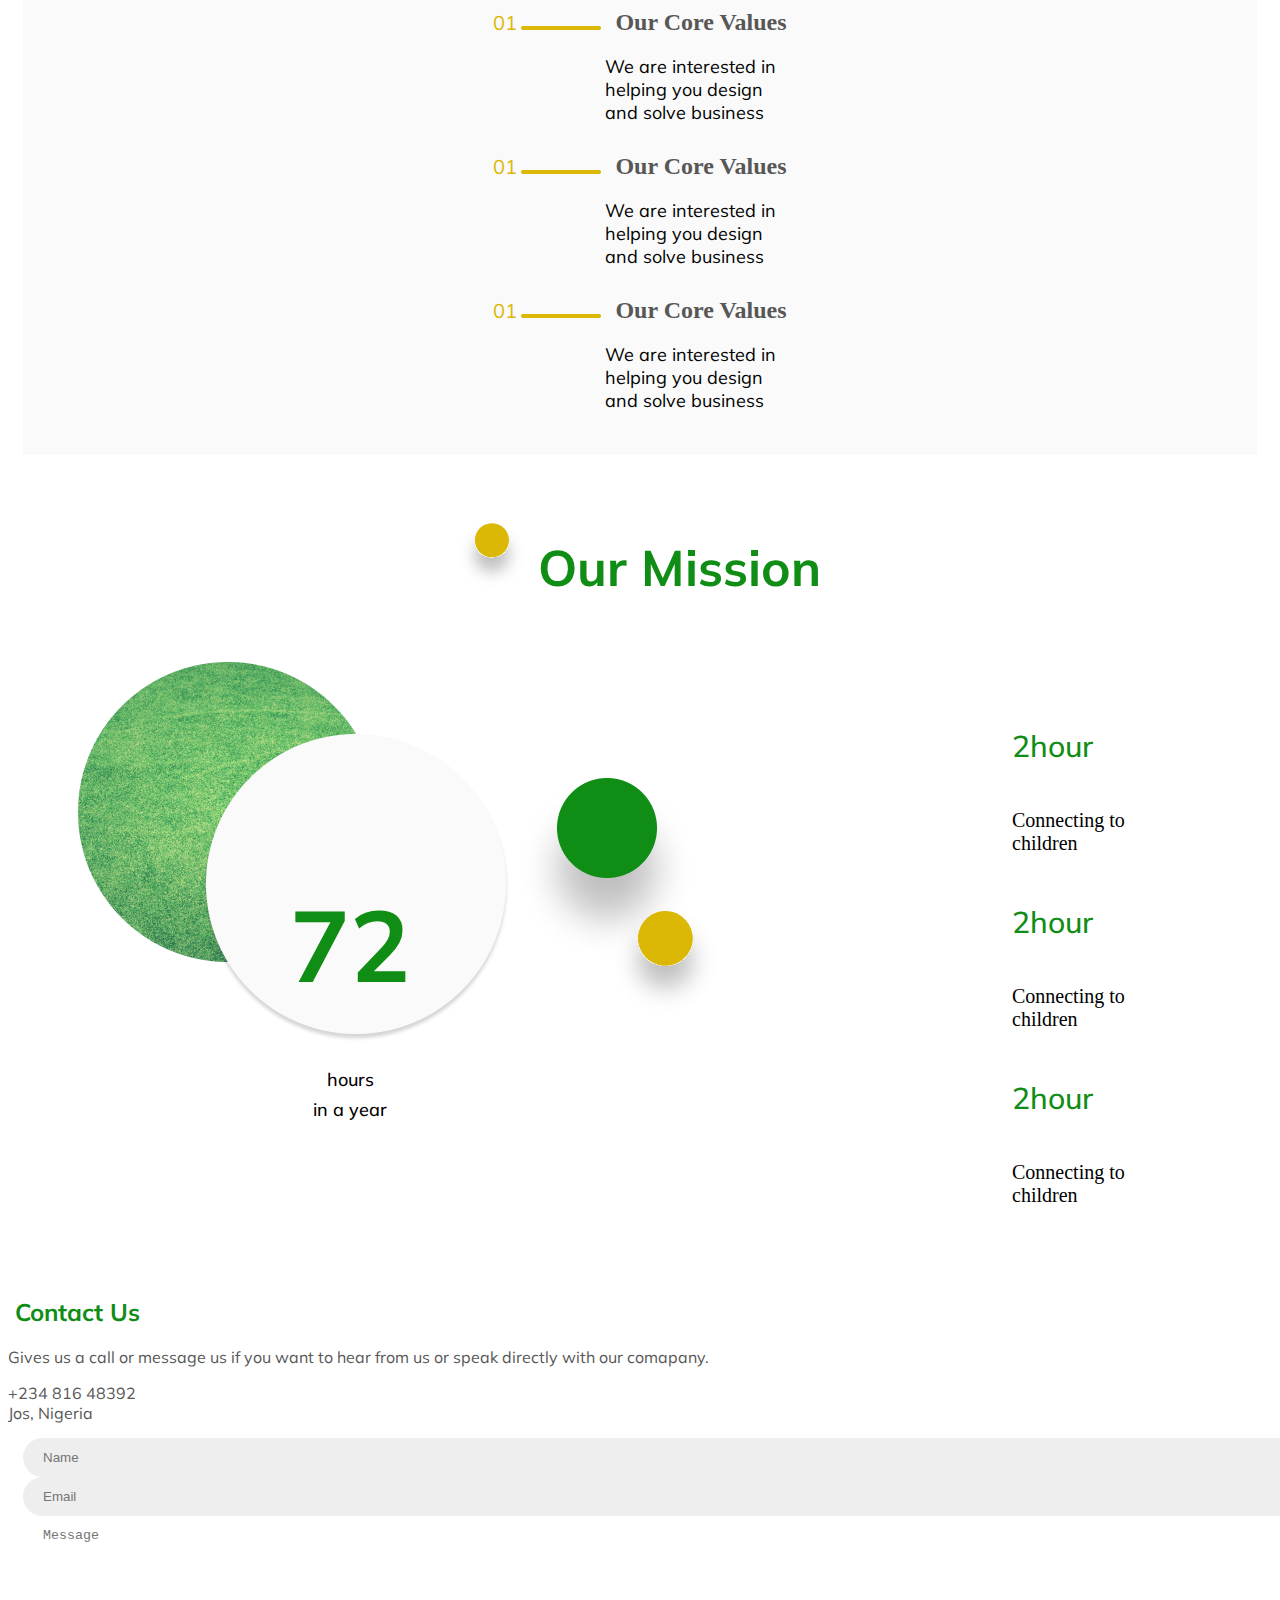
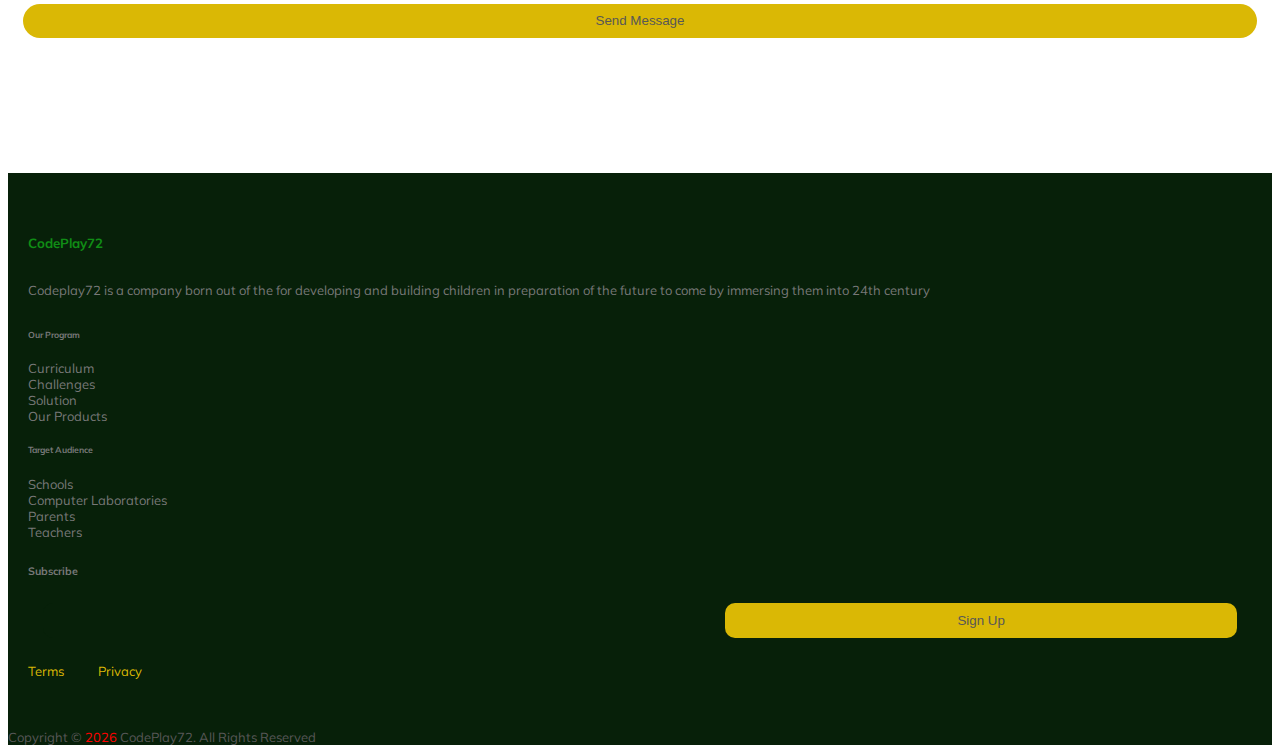
==== commit 76f9af7d: "Merge pull request #1 from seghcode/solomonwork" ====
--- a/aboutus.html
+++ b/aboutus.html
@@ -2,376 +2,368 @@
 <html lang="en">
 
 <head>
-    <meta charset="UTF-8" />
-    <meta http-equiv="X-UA-Compatible" content="IE=edge" />
-    <meta name="viewport" content="width=device-width, initial-scale=1.0" />
-    <title>CodePlay72 | Aboout Us</title>
-    <!-- <script src="https://unpkg.com/eva-icons"></script> -->
-    <link href="https://cdn.jsdelivr.net/npm/bootstrap@5.1.3/dist/css/bootstrap.min.css" rel="stylesheet"
-        integrity="sha384-1BmE4kWBq78iYhFldvKuhfTAU6auU8tT94WrHftjDbrCEXSU1oBoqyl2QvZ6jIW3" crossorigin="anonymous" />
-    <link rel="stylesheet" href="./sass/style.css" />
+  <meta charset="UTF-8" />
+  <meta http-equiv="X-UA-Compatible" content="IE=edge" />
+  <meta name="viewport" content="width=device-width, initial-scale=1.0" />
+  <title>CodePlay72 | Aboout Us</title>
+  <script src="https://unpkg.com/eva-icons"></script>
+  <link href="https://cdn.jsdelivr.net/npm/bootstrap@5.1.3/dist/css/bootstrap.min.css" rel="stylesheet"
+    integrity="sha384-1BmE4kWBq78iYhFldvKuhfTAU6auU8tT94WrHftjDbrCEXSU1oBoqyl2QvZ6jIW3" crossorigin="anonymous" />
+  <link rel="stylesheet" href="./sass/style.css" />
 </head>
 
 <body>
-    <div class="container-fluid">
-        <!-- header and banner -->
-        <header>
-            <nav>
-                <ul>
-                    <div class="left-nav">
-                        <a href="/"><img src="./img/codeplay72_logo.png" alt="" height="30"></a>
-                    </div>
-                    <div class="right-nav">
-                        <li><a href="#">Home</a></li>
-                        <li><a href="#">Our Program</a></li>
-                        <li class="active"><a href="#">About Us</a></li>
-                        <li><a href="#">Contact Us</a></li>
-                        <li><a href="#">Sign Up</a></li>
-                    </div>
-                </ul>
-            </nav>
-            <div class="img-fluid banner-img">
-                <span>code</span>
-                <span>code</span>
-                <span>design</span>
-                <h2>About Us</h2>
-                <p style="color: #FAFAFA;">Codeplay72 is a company born out for <br> developing and building children in
-                    <br> preparation of the
-                    future to come by </p>
-            </div>
-        </header>
-        <!-- header and banner -->
-        <!-- what we are section -->
-        <section class="what-we-are">
-            <div class="col-3 row1">
-                <img src="./img/unsplash_PK_t0Lrh7MM.png" alt="">
-                <img src="./img/unsplash_vWchRczcQwM.png" alt="">
-            </div>
-            <div class="col-3 row2">
-                <img src="./img/unsplash_IgUR1iX0mqM.png" alt="">
-                <img src="./img/unsplash_UcZcsHSp8o4.png" alt="">
-            </div>
-            <div class="col-3">
-                <h4 style="color: #108D15;"><img src="./img/Rectangle_31.svg" height="64" alt=""> What We Are</h4>
-                <p>Codeplay72 is a company born out for <br>
-                    developing and building children in <br>
-                    preparation of the future to come by <br>
-                    immersing them into 24th century <br>
-                    technological tool and creating environment <br>
-                    were they can deploy there creative thinking <br>
-                    in develpoing and inventing.</p>
-                <p>Codeplay72 is a company born out for <br>
-                    developing and building children in <br>
-                    preparation of the future to come by <br>
-                    immersing them into 24th century <br>
-                    technological tool and creating environment <br>
-                    were they can deploy there creative thinking <br>
-                    in develpoing and inventing.</p>
-            </div>
-        </section>
-        <!-- what we are section -->
-
-        <!-- what we do section -->
-        <section class="what-we-do">
-            <h4 style="color: #108D15;"><img src="./img/Rectangle_31.svg" height="64" alt=""> What We Do</h4>
-            <div class="col">
-                <div class="facilities" style="margin-left: 45px;">
-                    <h4>Facilities</h4>
-                    <div class="fac-content">
-                        <div>
-                            <img src="./img/Ellipse_12.png" alt="">
-                        </div>
-                        <p>High cost of owning <br>
-                            and maintaining <br> computer Ourlaboratorie</p>
-                    </div>
-                </div>
-                <div class="facilities">
-                    <h4>Facilities</h4>
-                    <div class="fac-content">
-                        <div>
-                            <img src="./img/Ellipse_12.png" alt="">
-                        </div>
-                        <p>High cost of owning <br>
-                            and maintaining <br> computer Ourlaboratorie</p>
-                    </div>
-                </div>
-                <div class="facilities" style="margin-right: 45px;">
-                    <h4>Facilities</h4>
-                    <div class="fac-content">
-                        <div>
-                            <img src="./img/Ellipse_12.png" alt="">
-                        </div>
-                        <p>High cost of owning <br>
-                            and maintaining <br> computer Ourlaboratorie</p>
-                    </div>
-                </div>
-            </div>
-
-        </section>
-        <!-- what we do section -->
-        <!-- talk with us -->
-        <section class="talk-with-us">
-            <p>Talk with us</p>
-        </section>
-        <!-- talk with us -->
-        <!-- Our core values -->
-        <section class="our-core-values">
-            <h4 style="color: #108D15;"><img src="./img/Rectangle_31.svg" height="64" alt=""> Our Core Values</h4>
-            <div class="row">
-                <div class="col values">
-                    <div>
-                        <span>01</span>
-                        <img src="./img/Rectangle_192.png" alt="">
-                        <h5>Our Core Values</h5>
-                    </div>
-                    <div style="padding-left: 100px;">
-                        <p>
-                            We are interested in <br> helping you design <br> and solve business
-                        </p>
-                    </div>
-                </div>
-                <div class="col values">
-                  <div>
-                      <span>01</span>
-                      <img src="./img/Rectangle_192.png" alt="">
-                      <h5>Our Core Values</h5>
-                  </div>
-                  <div style="padding-left: 100px;">
-                      <p>
-                          We are interested in <br> helping you design <br> and solve business
-                      </p>
-                  </div>
-              </div>
-              <div class="col values">
-                <div>
-                    <span>01</span>
-                    <img src="./img/Rectangle_192.png" alt="">
-                    <h5>Our Core Values</h5>
-                </div>
-                <div style="padding-left: 100px;">
-                    <p>
-                        We are interested in <br> helping you design <br> and solve business
-                    </p>
-                </div>
-            </div>
-
-            </div>
-            <div class="row">
-              <div class="col values">
-                  <div>
-                      <span>01</span>
-                      <img src="./img/Rectangle_192.png" alt="">
-                      <h5>Our Core Values</h5>
-                  </div>
-                  <div style="padding-left: 100px;">
-                      <p>
-                          We are interested in <br> helping you design <br> and solve business
-                      </p>
-                  </div>
-              </div>
-              <div class="col values">
-                <div>
-                    <span>01</span>
-                    <img src="./img/Rectangle_192.png" alt="">
-                    <h5>Our Core Values</h5>
-                </div>
-                <div style="padding-left: 100px;">
-                    <p>
-                        We are interested in <br> helping you design <br> and solve business
-                    </p>
-                </div>
-            </div>
-            <div class="col values">
-              <div>
-                  <span>01</span>
-                  <img src="./img/Rectangle_192.png" alt="">
-                  <h5>Our Core Values</h5>
-              </div>
-              <div style="padding-left: 100px;">
-                  <p>
-                      We are interested in <br> helping you design <br> and solve business
-                  </p>
-              </div>
-          </div>
-
-          </div>
-
-        </section>
-        <!-- our core values -->
-
-        <!-- our mission -->
-        <section class="our-mission">
-          <div>
-            
-          </div>
-          <div>
+  <div class="container-fluid">
+    <!-- header and banner -->
+    <header>
+      <nav>
+        <ul>
+          <div class="left-nav">
+            <a href="/"><img src="./img/codeplay72_logo.png" alt="" height="30"></a>
+          </div>
+          <div class="right-nav">
+            <li><a href="#">Home</a></li>
+            <li><a href="#">Our Program</a></li>
+            <li class="active"><a href="#">About Us</a></li>
+            <li><a href="#">Contact Us</a></li>
+            <li><a href="#">Sign Up</a></li>
+          </div>
+        </ul>
+      </nav>
+      <div class="img-fluid banner-img">
+        <span>code</span>
+        <span>code</span>
+        <span>design</span>
+        <h2>About Us</h2>
+        <p style="color: #FAFAFA;">Codeplay72 is a company born out for <br> developing and building children in
+          <br> preparation of the
+          future to come by </p>
+      </div>
+    </header>
+    <!-- header and banner -->
+    <!-- what we are section -->
+    <section class="what-we-are">
+      <div class="col-3 row1">
+        <img src="./img/unsplash_PK_t0Lrh7MM.png" alt="">
+        <img src="./img/unsplash_vWchRczcQwM.png" alt="">
+      </div>
+      <div class="col-3 row2">
+        <img src="./img/unsplash_IgUR1iX0mqM.png" alt="">
+        <img src="./img/unsplash_UcZcsHSp8o4.png" alt="">
+      </div>
+      <div class="col-3">
+        <h4 style="color: #108D15;"><img src="./img/Rectangle_31.svg" height="64" alt=""> What We Are</h4>
+        <p>Codeplay72 is a company born out for <br>
+          developing and building children in <br>
+          preparation of the future to come by <br>
+          immersing them into 24th century <br>
+          technological tool and creating environment <br>
+          were they can deploy there creative thinking <br>
+          in develpoing and inventing.</p>
+        <p>Codeplay72 is a company born out for <br>
+          developing and building children in <br>
+          preparation of the future to come by <br>
+          immersing them into 24th century <br>
+          technological tool and creating environment <br>
+          were they can deploy there creative thinking <br>
+          in develpoing and inventing.</p>
+      </div>
+    </section>
+    <!-- what we are section -->
+
+    <!-- what we do section -->
+    <section class="what-we-do">
+      <h4 style="color: #108D15;"><img src="./img/Rectangle_31.svg" height="64" alt=""> What We Do</h4>
+      <div class="col">
+        <div class="facilities" style="margin-left: 45px;">
+          <h4>Facilities</h4>
+          <div class="fac-content">
             <div>
-              <h4>2hour</h4>
-              <p>Connecting to children</p>
-            </div>
+              <img src="./img/Ellipse_12.png" alt="">
+            </div>
+            <p>High cost of owning <br>
+              and maintaining <br> computer Ourlaboratorie</p>
+          </div>
+        </div>
+        <div class="facilities">
+          <h4>Facilities</h4>
+          <div class="fac-content">
             <div>
-              <h4>2hour</h4>
-              <p>Connecting to children</p>
-            </div>
+              <img src="./img/Ellipse_12.png" alt="">
+            </div>
+            <p>High cost of owning <br>
+              and maintaining <br> computer Ourlaboratorie</p>
+          </div>
+        </div>
+        <div class="facilities" style="margin-right: 45px;">
+          <h4>Facilities</h4>
+          <div class="fac-content">
             <div>
-              <h4>2hour</h4>
-              <p>Connecting to children</p>
-            </div>
-          </div>
-        </section>
-        <!-- our mission -->
-        <!-- contact us -->
-        <section class="contact-us" id="contact-us">
-            <!-- Contact us -->
-            <div class="container-fluid">
-              <div class="row text-center my-3">
-                <h2 class="green-light">
-                  <span
-                    ><img style="width: 3%" src="./img/Rectangle 31.png" alt=""
-                  /></span>
-                  Contact Us
-                </h2>
-              </div>
-              <div class="row justify-content-center">
-                <div class="col-4">
-                  <p>
-                    Gives us a call or message us if you want to hear from us or speak
-                    directly with our comapany.
-                  </p>
-                  <div class="contact-dial my-5">
-                    <div>
-                      <i
-                        data-eva="keypad-outline"
-                        data-eva-height="38"
-                        data-eva-width="38"
-                        data-eva-fill="#DAB805"
-                      ></i>
-                      +234 816 48392
-                    </div>
-                  </div>
-                  <div class="contact-dial">
-                    <div>
-                      <i
-                        data-eva="home-outline"
-                        data-eva-height="38"
-                        data-eva-width="38"
-                        data-eva-fill="#DAB805"
-                      ></i>
-                      Jos, Nigeria
-                    </div>
-                  </div>
-                </div>
-                <div class="col-4">
-                  <form method="post" class="d-grid gap-5">
-                    <div>
-                      <input class="shadow" type="text" placeholder="Name" />
-                    </div>
-                    <div>
-                      <input class="shadow" type="email" placeholder="Email" />
-                    </div>
-                    <div>
-                      <textarea
-                        class="shadow"
-                        name=""
-                        id=""
-                        cols="30"
-                        rows="4"
-                        placeholder="Message"
-                      ></textarea>
-                    </div>
-                    <div>
-                      <button type="submit">
-                        Send Message
-                        <i
-                          data-eva="paper-plane-outline"
-                          data-eva-height="30"
-                          data-eva-width="30"
-                          data-eva-fill="#ffffff"
-                        ></i>
-                      </button>
-                    </div>
-                  </form>
-                </div>
-              </div>
-            </div>
-          </section>
-          <!-- contact us -->
-          <!-- footer -->
-          <footer class="container-fluid">
-            <!-- footer -->
-            <div class="row top">
-              <div class="col-3">
-                <h5>CodePlay72</h5>
-                <p>
-                  Codeplay72 is a company born out of the for developing and building
-                  children in preparation of the future to come by immersing them into
-                  24th century
-                </p>
-              </div>
-              <div class="col-2">
-                <h6>Our Program</h6>
-                <div>
-                  <a href="#">Curriculum</a>
-                </div>
-                <div>
-                  <a href="#challenges">Challenges</a>
-                </div>
-                <div>
-                  <a href="#solution">Solution</a>
-                </div>
-                <div>
-                  <a href="#">Our Products</a>
-                </div>
-              </div>
-              <div class="col-2">
-                <h6>Target Audience</h6>
-                <div>Schools</div>
-                <div>Computer Laboratories</div>
-                <div>Parents</div>
-                <div>Teachers</div>
-              </div>
-              <div class="col-4 subscribe-sec">
-                <h6>Subscribe</h6>
-                <div>
-                  <form>
-                    <input type="text" />
-                    <button type="submit">Sign Up</button>
-                  </form>
-                </div>
-                <div class="socials text-center">
-                  <a href="#">
-                    <i
-                      data-eva="twitter-outline"
-                      data-eva-height="25"
-                      data-eva-width="25"
-                      data-eva-fill="#DAB805"
-                    ></i>
-                  </a>
-                  <a href="#">
-                    <i
-                      data-eva="facebook-outline"
-                      data-eva-height="25"
-                      data-eva-width="25"
-                      data-eva-fill="#DAB805"
-                    ></i>
-                  </a>
-                </div>
-                <div class="t-p">
-                  <a href="#">Terms</a>
-                  <a href="#">Privacy</a>
-                </div>
-              </div>
-            </div>
-            <div class="row justify-content-center py-2 bottom">
-              <div class="col-4 text-center">
-                Copyright &copy; <span id="site-year"></span> CodePlay72. All Rights
-                Reserved
-              </div>
-            </div>
-          </footer>
-          <!-- footer -->
-    </div>
-
+              <img src="./img/Ellipse_12.png" alt="">
+            </div>
+            <p>High cost of owning <br>
+              and maintaining <br> computer Ourlaboratorie</p>
+          </div>
+        </div>
+      </div>
+
+    </section>
+    <!-- what we do section -->
+    <!-- talk with us -->
+    <section class="talk-with-us">
+      <p>Talk with us</p>
+    </section>
+    <!-- talk with us -->
+    <!-- Our core values -->
+    <section class="our-core-values">
+      <h4 style="color: #108D15;"><img src="./img/Rectangle_31.svg" height="64" alt=""> Our Core Values</h4>
+      <div class="row">
+        <div class="col values">
+          <div>
+            <span>01</span>
+            <img src="./img/Rectangle_192.png" alt="">
+            <h5>Our Core Values</h5>
+          </div>
+          <div style="padding-left: 100px;">
+            <p>
+              We are interested in <br> helping you design <br> and solve business
+            </p>
+          </div>
+        </div>
+        <div class="col values">
+          <div>
+            <span>01</span>
+            <img src="./img/Rectangle_192.png" alt="">
+            <h5>Our Core Values</h5>
+          </div>
+          <div style="padding-left: 100px;">
+            <p>
+              We are interested in <br> helping you design <br> and solve business
+            </p>
+          </div>
+        </div>
+        <div class="col values">
+          <div>
+            <span>01</span>
+            <img src="./img/Rectangle_192.png" alt="">
+            <h5>Our Core Values</h5>
+          </div>
+          <div style="padding-left: 100px;">
+            <p>
+              We are interested in <br> helping you design <br> and solve business
+            </p>
+          </div>
+        </div>
+
+      </div>
+      <div class="row">
+        <div class="col values">
+          <div>
+            <span>01</span>
+            <img src="./img/Rectangle_192.png" alt="">
+            <h5>Our Core Values</h5>
+          </div>
+          <div style="padding-left: 100px;">
+            <p>
+              We are interested in <br> helping you design <br> and solve business
+            </p>
+          </div>
+        </div>
+        <div class="col values">
+          <div>
+            <span>01</span>
+            <img src="./img/Rectangle_192.png" alt="">
+            <h5>Our Core Values</h5>
+          </div>
+          <div style="padding-left: 100px;">
+            <p>
+              We are interested in <br> helping you design <br> and solve business
+            </p>
+          </div>
+        </div>
+        <div class="col values">
+          <div>
+            <span>01</span>
+            <img src="./img/Rectangle_192.png" alt="">
+            <h5>Our Core Values</h5>
+          </div>
+          <div style="padding-left: 100px;">
+            <p>
+              We are interested in <br> helping you design <br> and solve business
+            </p>
+          </div>
+        </div>
+
+      </div>
+
+    </section>
+    <!-- our core values -->
+
+    <!-- our mission -->
+    <section class="our-mission">
+      <h4 style="color: #108D15;"><img src="./img/Rectangle_31.svg" height="64" alt=""> Our Mission</h4>
+      <div class="our-mission-fields">
+        <div class="our-mission-imges">
+          <div class="om-img1" style="padding-left: 5px;">
+            <img id="om-img1" src="./img/Ellipse_13.png" alt="">
+          </div>
+          <div class="om-img2">
+            <img id="om-img2" src="./img/Ellipse_14.png" alt="">
+            <div class="text-block">
+              <h2>72</h2>
+              <p>hours <br> in a year</p>
+            </div>
+          </div>
+          <div class="om-img3">
+            <img id="om-img3" src="./img/Rectangle_54.png" alt="">
+          </div>
+          <div class="om-img4">
+            <img id="om-img4" src="./img/Rectangle_31.svg" alt="">
+          </div>
+        </div>
+        <div class="our-mission-texts">
+          <div class="our-mission-texts-data">
+            <h4>2hour</h4>
+            <p>Connecting to children</p>
+          </div>
+          <div class="our-mission-texts-data">
+            <h4>2hour</h4>
+            <p>Connecting to children</p>
+          </div>
+          <div class="our-mission-texts-data">
+            <h4>2hour</h4>
+            <p>Connecting to children</p>
+          </div>
+        </div>
+      </div>
+
+    </section>
+    <!-- our mission -->
+    <!-- contact us -->
+    <section class="contact-us" id="contact-us">
+      <!-- Contact us -->
+      <div class="container-fluid">
+        <div class="row text-center my-3">
+          <h2 class="green-light">
+            <span><img style="width: 3%" src="./img/Rectangle 31.png" alt="" /></span>
+            Contact Us
+          </h2>
+        </div>
+        <div class="row justify-content-center">
+          <div class="col-4">
+            <p>
+              Gives us a call or message us if you want to hear from us or speak
+              directly with our comapany.
+            </p>
+            <div class="contact-dial my-5">
+              <div>
+                <i data-eva="keypad-outline" data-eva-height="38" data-eva-width="38" data-eva-fill="#DAB805"></i>
+                +234 816 48392
+              </div>
+            </div>
+            <div class="contact-dial">
+              <div>
+                <i data-eva="home-outline" data-eva-height="38" data-eva-width="38" data-eva-fill="#DAB805"></i>
+                Jos, Nigeria
+              </div>
+            </div>
+          </div>
+          <div class="col-4">
+            <form method="post" class="d-grid gap-5">
+              <div>
+                <input class="shadow" type="text" placeholder="Name" />
+              </div>
+              <div>
+                <input class="shadow" type="email" placeholder="Email" />
+              </div>
+              <div>
+                <textarea class="shadow" name="" id="" cols="30" rows="4" placeholder="Message"></textarea>
+              </div>
+              <div>
+                <button type="submit">
+                  Send Message
+                  <i data-eva="paper-plane-outline" data-eva-height="30" data-eva-width="30"
+                    data-eva-fill="#ffffff"></i>
+                </button>
+              </div>
+            </form>
+          </div>
+        </div>
+      </div>
+    </section>
+    <!-- contact us -->
+    <!-- footer -->
+    <footer class="container-fluid">
+      <!-- footer -->
+      <div class="row top">
+        <div class="col-3">
+          <h5>CodePlay72</h5>
+          <p>
+            Codeplay72 is a company born out of the for developing and building
+            children in preparation of the future to come by immersing them into
+            24th century
+          </p>
+        </div>
+        <div class="col-2">
+          <h6>Our Program</h6>
+          <div>
+            <a href="#">Curriculum</a>
+          </div>
+          <div>
+            <a href="#challenges">Challenges</a>
+          </div>
+          <div>
+            <a href="#solution">Solution</a>
+          </div>
+          <div>
+            <a href="#">Our Products</a>
+          </div>
+        </div>
+        <div class="col-2">
+          <h6>Target Audience</h6>
+          <div>Schools</div>
+          <div>Computer Laboratories</div>
+          <div>Parents</div>
+          <div>Teachers</div>
+        </div>
+        <div class="col-4 subscribe-sec">
+          <h6>Subscribe</h6>
+          <div>
+            <form>
+              <input type="text" />
+              <button type="submit">Sign Up</button>
+            </form>
+          </div>
+          <div class="socials text-center">
+            <a href="#">
+              <i data-eva="twitter-outline" data-eva-height="25" data-eva-width="25" data-eva-fill="#DAB805"></i>
+            </a>
+            <a href="#">
+              <i data-eva="facebook-outline" data-eva-height="25" data-eva-width="25" data-eva-fill="#DAB805"></i>
+            </a>
+          </div>
+          <div class="t-p">
+            <a href="#">Terms</a>
+            <a href="#">Privacy</a>
+          </div>
+        </div>
+      </div>
+      <div class="row justify-content-center py-2 bottom">
+        <div class="col-4 text-center">
+          Copyright &copy; <span id="site-year"></span> CodePlay72. All Rights
+          Reserved
+        </div>
+      </div>
+    </footer>
+    <!-- footer -->
+  </div>
+
+  <!-- scripts -->
+  <script src="https://cdn.jsdelivr.net/npm/bootstrap@5.1.3/dist/js/bootstrap.bundle.min.js"
+    integrity="sha384-ka7Sk0Gln4gmtz2MlQnikT1wXgYsOg+OMhuP+IlRH9sENBO0LRn5q+8nbTov4+1p" crossorigin="anonymous">
+  </script>
+  <script src="./js/index.js"></script>
+  <!-- scripts  -->
 </body>
 
 </html>--- a/sass/style.css
+++ b/sass/style.css
@@ -45,6 +45,73 @@
   font-weight: 700;
 }
 
+nav {
+  margin: 5px 0;
+}
+
+ul {
+  display: -webkit-box;
+  display: -ms-flexbox;
+  display: flex;
+  -webkit-box-pack: justify;
+      -ms-flex-pack: justify;
+          justify-content: space-between;
+  list-style-type: none;
+  overflow: hidden;
+  padding: 10px 0 0 0;
+  margin: 0;
+  background-color: #fff;
+}
+
+li a {
+  display: block;
+  color: #575757;
+  text-align: center;
+  text-decoration: none;
+  padding: 16px;
+  font-weight: bold;
+  font-size: 18px;
+}
+
+li a:hover {
+  color: #DAB805 !important;
+  text-decoration: underline;
+}
+
+li.active > a {
+  color: #DAB805;
+}
+
+.left-nav {
+  display: -webkit-box;
+  display: -ms-flexbox;
+  display: flex;
+  padding-left: 45px;
+  -webkit-box-align: center;
+      -ms-flex-align: center;
+          align-items: center;
+  -webkit-box-flex: 1;
+      -ms-flex: 1;
+          flex: 1;
+}
+
+.right-nav {
+  display: -webkit-box;
+  display: -ms-flexbox;
+  display: flex;
+  padding-right: 100px;
+  -webkit-box-flex: 2;
+      -ms-flex: 2;
+          flex: 2;
+  -webkit-box-pack: end;
+      -ms-flex-pack: end;
+          justify-content: flex-end;
+  -webkit-box-align: center;
+      -ms-flex-align: center;
+          align-items: center;
+}
+
+/* end navigation */
 footer .top {
   background-color: #072009;
   color: #787878;
@@ -532,73 +599,6 @@
   text-decoration: underline;
 }
 
-nav {
-  margin: 5px 0;
-}
-
-ul {
-  display: -webkit-box;
-  display: -ms-flexbox;
-  display: flex;
-  -webkit-box-pack: justify;
-      -ms-flex-pack: justify;
-          justify-content: space-between;
-  list-style-type: none;
-  overflow: hidden;
-  padding: 10px 0 0 0;
-  margin: 0;
-  background-color: #fff;
-}
-
-li a {
-  display: block;
-  color: #575757;
-  text-align: center;
-  text-decoration: none;
-  padding: 16px;
-  font-weight: bold;
-  font-size: 18px;
-}
-
-li a:hover {
-  color: #DAB805 !important;
-  text-decoration: underline;
-}
-
-li.active > a {
-  color: #DAB805;
-}
-
-.left-nav {
-  display: -webkit-box;
-  display: -ms-flexbox;
-  display: flex;
-  padding-left: 45px;
-  -webkit-box-align: center;
-      -ms-flex-align: center;
-          align-items: center;
-  -webkit-box-flex: 1;
-      -ms-flex: 1;
-          flex: 1;
-}
-
-.right-nav {
-  display: -webkit-box;
-  display: -ms-flexbox;
-  display: flex;
-  padding-right: 100px;
-  -webkit-box-flex: 2;
-      -ms-flex: 2;
-          flex: 2;
-  -webkit-box-pack: end;
-      -ms-flex-pack: end;
-          justify-content: flex-end;
-  -webkit-box-align: center;
-      -ms-flex-align: center;
-          align-items: center;
-}
-
-/* end navigation */
 /* banner */
 .banner-img {
   background: -webkit-gradient(linear, left top, left bottom, from(rgba(0, 0, 0, 0.7))), url(../img/Rectangle_244.png);
@@ -817,7 +817,8 @@
   background: #FAFAFA;
 }
 
-.our-core-values > h4 {
+.our-core-values > h4,
+.our-mission > h4 {
   font-family: Mulish;
   font-size: 50px;
   font-style: normal;
@@ -866,6 +867,371 @@
 
 /* our core values end */
 /* our mission */
+.our-mission {
+  margin: 0 65px;
+}
+
+.our-mission-fields {
+  display: -webkit-box;
+  display: -ms-flexbox;
+  display: flex;
+  -webkit-box-pack: space-evenly;
+      -ms-flex-pack: space-evenly;
+          justify-content: space-evenly;
+}
+
+.om-img1,
+.om-img2,
+.om-img3,
+.om-img4 {
+  display: inline-block;
+}
+
+.om-img2 {
+  position: relative;
+  top: 80px;
+  right: 180px;
+}
+
+.text-block {
+  position: absolute;
+  top: 90px;
+  right: 100px;
+  text-align: center;
+}
+
+.text-block > h2 {
+  color: #108d15;
+  font-family: Mulish;
+  font-size: 100px;
+  font-style: normal;
+  font-weight: 700;
+  line-height: 45px;
+  letter-spacing: 0em;
+  text-align: center;
+  padding: 15px 0;
+}
+
+.text-block > p {
+  font-family: Mulish;
+  font-size: 18px;
+  font-style: normal;
+  font-weight: 500;
+  line-height: 30px;
+  letter-spacing: 0em;
+  text-align: center;
+}
+
+.om-img3 {
+  position: relative;
+  right: 180px;
+}
+
+.om-img4 {
+  position: relative;
+  top: 50px;
+  right: 270px;
+}
+
+.our-mission-texts {
+  -webkit-box-flex: 1;
+      -ms-flex: 1;
+          flex: 1;
+  padding: 25px;
+}
+
+.our-mission-texts-data {
+  margin: 45px 0;
+}
+
+.our-mission-texts-data > h4 {
+  font-family: Mulish;
+  font-size: 30px;
+  font-style: normal;
+  font-weight: 500;
+  line-height: 45px;
+  letter-spacing: 0em;
+  text-align: left;
+  color: #108d15;
+}
+
+.our-mission-texts-data > p {
+  font-family: Open Sans;
+  font-size: 20px;
+  font-style: normal;
+  font-weight: 400;
+  letter-spacing: 0em;
+  text-align: left;
+}
+
+/* banner */
+.banner-product {
+  background: -webkit-gradient(linear, left top, left bottom, from(rgba(0, 0, 0, 0.7))), url(../img/Rectangle_252.png);
+  background: linear-gradient(rgba(0, 0, 0, 0.7)), url(../img/Rectangle_252.png);
+  background-size: cover;
+  background-repeat: no-repeat;
+  height: 676px;
+}
+
+.banner-product span,
+h2 {
+  color: #FAFAFA;
+}
+
+.banner-product > span:nth-child(1) {
+  position: absolute;
+  left: 1020px;
+  font-weight: 600;
+  font-size: 20px;
+  -webkit-box-shadow: 0px 30px 36px rgba(83, 83, 83, 0.25);
+          box-shadow: 0px 30px 36px rgba(83, 83, 83, 0.25);
+  border-radius: 50%;
+  padding: 25px 15px;
+  margin: 45px;
+  background: #F29F3C;
+}
+
+.banner-product span:nth-child(2) {
+  position: absolute;
+  right: 71.7%;
+  top: 35%;
+  font-weight: 600;
+  font-size: 20px;
+  background: #CEE63F;
+  -webkit-box-shadow: 0px 30px 36px rgba(83, 83, 83, 0.25);
+          box-shadow: 0px 30px 36px rgba(83, 83, 83, 0.25);
+  border-radius: 142px;
+  padding: 10px 25px;
+  margin: 45px;
+}
+
+.banner-product h2 {
+  text-align: center;
+  position: absolute;
+  width: 535px;
+  height: 60px;
+  left: 30%;
+  top: 330px;
+  font-family: 'Mulish';
+  font-style: normal;
+  font-weight: 700;
+  font-size: 70px;
+  line-height: 60px;
+}
+
+.banner-product p {
+  text-align: center;
+  position: absolute;
+  width: 535px;
+  height: 60px;
+  left: 30%;
+  top: 450px;
+  font-family: 'Mulish';
+  font-style: normal;
+  font-weight: 400;
+  font-size: 20px;
+}
+
+.banner-product span:nth-child(3) {
+  position: absolute;
+  right: 30%;
+  bottom: -70px;
+  font-weight: 700;
+  font-size: 20px;
+  background: #F29F3C;
+  -webkit-box-shadow: 0px 30px 36px rgba(83, 83, 83, 0.25);
+          box-shadow: 0px 30px 36px rgba(83, 83, 83, 0.25);
+  border-radius: 142px;
+  padding: 10px 25px;
+  margin: 45px;
+}
+
+/* banner ends*/
+/* our pilot curriculum */
+.our-p-curriculum {
+  margin: 45px;
+}
+
+.our-p-curriculum > h4 {
+  font-family: Mulish;
+  font-size: 50px;
+  font-style: normal;
+  font-weight: 700;
+  line-height: 40px;
+  letter-spacing: 0em;
+  text-align: center;
+  color: #108D15;
+}
+
+.our-p-curriculum > p {
+  font-family: 'Mulish';
+  font-style: normal;
+  font-weight: 400;
+  font-size: 20px;
+  line-height: 30px;
+  text-align: center;
+  color: #575757;
+}
+
+.our-p-c-item {
+  display: -ms-grid;
+  display: grid;
+  -ms-grid-columns: (1fr)[3];
+      grid-template-columns: repeat(3, 1fr);
+  grid-gap: 45px;
+  margin: 25px;
+}
+
+.our-p-c-item-data {
+  background: url(./../img/Rectangle_256.png);
+  height: 250px;
+}
+
+.our-p-c-item-data div {
+  background: #DAB805;
+  position: relative;
+  top: 70%;
+  padding: 25px 0;
+  border-radius: 0 0 10px 10px;
+}
+
+.our-p-c-item-data div h4 {
+  text-align: center;
+  color: #FFFFFF;
+}
+
+.our-p-c-item-data-last {
+  text-align: center;
+  margin: auto;
+}
+
+.our-p-c-item-data-last button {
+  padding: 10px 35px;
+  font-weight: 600;
+}
+
+/* our pilot curriculum */
+/* our products */
+.our-products {
+  margin: 45px;
+}
+
+.our-products > h4 {
+  font-family: Mulish;
+  font-size: 50px;
+  font-style: normal;
+  font-weight: 700;
+  line-height: 40px;
+  letter-spacing: 0em;
+  text-align: center;
+  color: #108D15;
+}
+
+.our-products-items {
+  display: -webkit-box;
+  display: -ms-flexbox;
+  display: flex;
+  -webkit-box-pack: space-evenly;
+      -ms-flex-pack: space-evenly;
+          justify-content: space-evenly;
+  padding: 25px;
+}
+
+.our-p-i-data {
+  margin: 0 15px;
+}
+
+.our-p-i-data span {
+  color: #DAB805;
+  font-family: Mulish;
+  font-size: 20px;
+  font-style: normal;
+  font-weight: 700;
+  line-height: 40px;
+  letter-spacing: 0em;
+  text-align: left;
+}
+
+.our-p-i-data p {
+  color: #575757;
+  font-family: 'Mulish';
+  font-style: normal;
+  font-weight: 400;
+  font-size: 18px;
+  line-height: 25px;
+  padding: 15px 0 0 0;
+}
+
+/* our products */
+/* recent prograns */
+.recent-programs {
+  margin: 45px;
+}
+
+.recent-programs > h4 {
+  font-family: Mulish;
+  font-size: 50px;
+  font-style: normal;
+  font-weight: 700;
+  line-height: 40px;
+  letter-spacing: 0em;
+  text-align: center;
+  color: #108D15;
+}
+
+.recent-p-item {
+  display: -webkit-box;
+  display: -ms-flexbox;
+  display: flex;
+  -ms-flex-pack: distribute;
+      justify-content: space-around;
+  margin: 45px;
+}
+
+.r-p-iems-data {
+  display: -webkit-box;
+  display: -ms-flexbox;
+  display: flex;
+  -webkit-box-flex: 1;
+      -ms-flex: 1;
+          flex: 1;
+  -webkit-box-pack: space-evenly;
+      -ms-flex-pack: space-evenly;
+          justify-content: space-evenly;
+  position: relative;
+  margin: 15px 0;
+}
+
+.rp-items-text {
+  position: absolute;
+  bottom: 28px;
+}
+
+.recent-p-bottom-items {
+  text-align: center;
+  padding: 25px 0;
+}
+
+.recent-p-bottom-items h2 {
+  color: #575757;
+  font-weight: 700;
+  font-family: 'Mulish';
+  font-style: normal;
+}
+
+.recent-p-bottom-items h2 > span {
+  color: #108d15;
+  font-weight: 700;
+  font-style: normal;
+  font-family: 'Mulish';
+}
+
+.recent-p-bottom-items button {
+  color: #FFFFFF;
+  margin: 15px 0;
+}
+
+/* recent programs */
 body {
   font-family: 'Mulish', sans-serif;
 }
